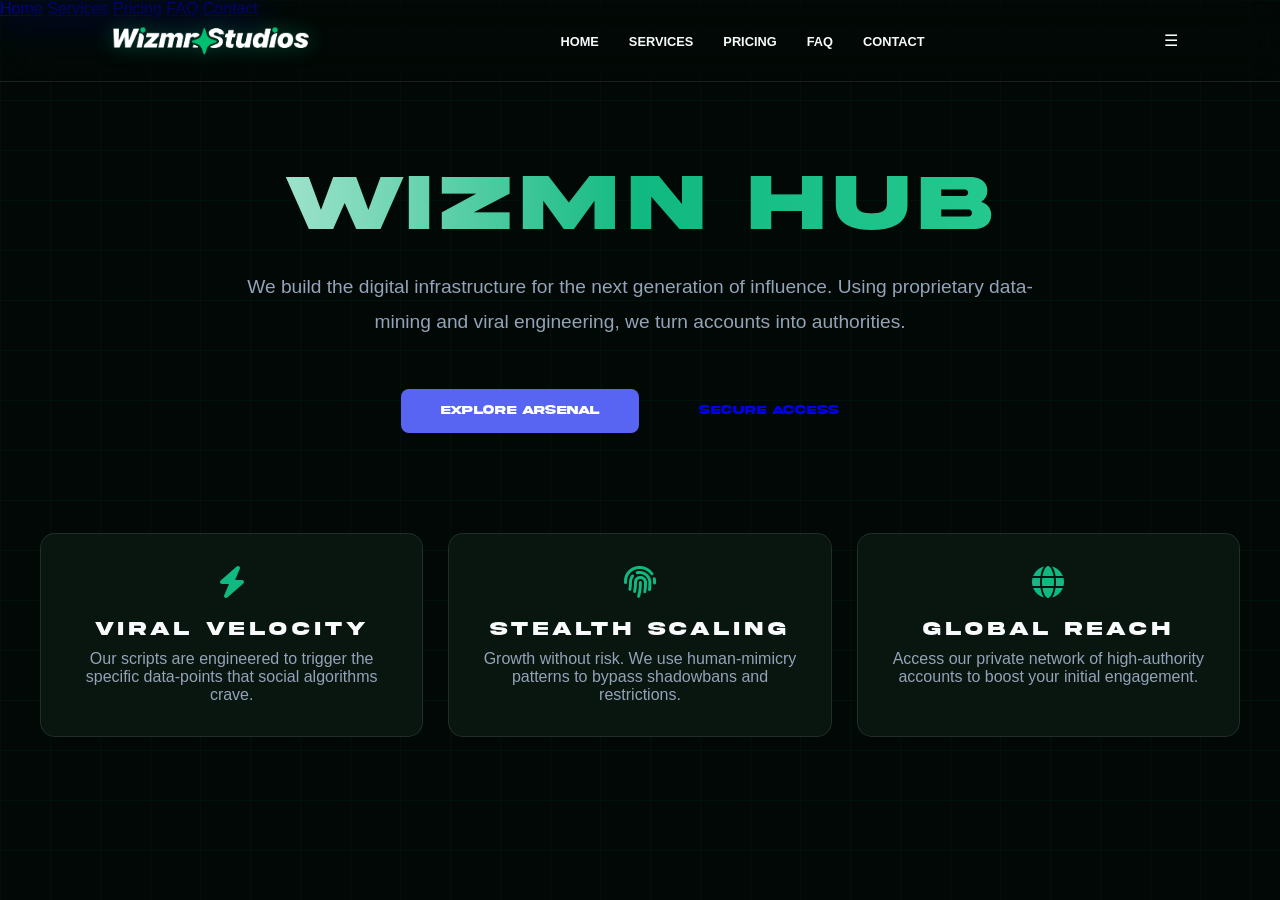
==== index.html @ 81fa3d29 "Update index.html" ====
<!DOCTYPE html>
<html lang="en">
<head>
    <meta charset="UTF-8">
    <meta name="viewport" content="width=device-width, initial-scale=1.0">
    <title>Wizmn Hub | Elite Algorithmic Dominance</title>
    <link rel="stylesheet" href="style.css">
    <link rel="stylesheet" href="https://cdnjs.cloudflare.com/ajax/libs/font-awesome/6.0.0/css/all.min.css">
</head>
<body>
    <div class="bg-overlay"></div>
    <div class="scanline"></div>

    <nav>
        <a href="index.html"><img src="logo.png" class="logo-img" alt="Logo"></a>
        <ul class="nav-links">
            <li><a href="index.html">Home</a></li>
            <li><a href="services.html">Services</a></li>
            <li><a href="pricing.html">Pricing</a></li>
            <li><a href="faq.html">FAQ</a></li>
            <li><a href="contact.html">Contact</a></li>
        </ul>
        <div class="menu-btn">☰</div>
    </nav>

    <div class="side-menu">
        <a href="index.html">Home</a>
        <a href="services.html">Services</a>
        <a href="pricing.html">Pricing</a>
        <a href="faq.html">FAQ</a>
        <a href="contact.html">Contact</a>
    </div>

    <header class="section container" style="text-align: center;">
        <div class="reveal">
            <h1 class="title-gradient">Wizmn Hub</h1>
            <p style="color: var(--text-dim); max-width: 800px; margin: 0 auto 50px; font-size: 1.2rem; line-height: 1.8;">
                We build the digital infrastructure for the next generation of influence. 
                Using proprietary data-mining and viral engineering, we turn accounts into authorities.
            </p>
            <div style="display: flex; gap: 20px; justify-content: center; flex-wrap: wrap;">
                <a href="pricing.html" class="btn btn-ds" style="width: auto; padding: 15px 40px;">Explore Arsenal</a>
                <a href="contact.html" class="btn" style="width: auto; padding: 15px 40px; border-color: var(--primary);">Secure Access</a>
            </div>
        </div>

        <div class="grid" style="margin-top: 100px;">
            <div class="glass-card">
                <i class="fas fa-bolt" style="font-size: 2rem; color: var(--primary); margin-bottom: 20px;"></i>
                <h2 class="akira-header" style="font-size: 1.2rem;">Viral Velocity</h2>
                <p style="color: var(--text-dim); margin-top: 10px;">Our scripts are engineered to trigger the specific data-points that social algorithms crave.</p>
            </div>
            <div class="glass-card">
                <i class="fas fa-fingerprint" style="font-size: 2rem; color: var(--primary); margin-bottom: 20px;"></i>
                <h2 class="akira-header" style="font-size: 1.2rem;">Stealth Scaling</h2>
                <p style="color: var(--text-dim); margin-top: 10px;">Growth without risk. We use human-mimicry patterns to bypass shadowbans and restrictions.</p>
            </div>
            <div class="glass-card">
                <i class="fas fa-globe" style="font-size: 2rem; color: var(--primary); margin-bottom: 20px;"></i>
                <h2 class="akira-header" style="font-size: 1.2rem;">Global Reach</h2>
                <p style="color: var(--text-dim); margin-top: 10px;">Access our private network of high-authority accounts to boost your initial engagement.</p>
            </div>
        </div>
    </header>

    <script src="main.js"></script>
</body>
</html>
---- style.css ----
@font-face {
    font-family: 'Akira';
    src: url('akira.otf') format('opentype'), url('akira.ttf') format('truetype');
    font-weight: bold;
}

:root {
    --bg: #010805;
    --primary: #10b981; 
    --primary-glow: rgba(16, 185, 129, 0.4);
    --glass: rgba(10, 25, 18, 0.85);
    --glass-border: rgba(255, 255, 255, 0.1);
    --text: #f8fafc;
    --text-dim: #94a3b8;
}

* { margin: 0; padding: 0; box-sizing: border-box; }

body { 
    background: var(--bg); 
    color: var(--text); 
    font-family: 'Inter', sans-serif;
    overflow-x: hidden; 
    min-height: 100vh;
}

/* Moving Matrix Background */
.bg-overlay {
    position: fixed; top: 0; left: 0; width: 100%; height: 100%;
    background-image: 
        linear-gradient(rgba(16, 185, 129, 0.05) 1px, transparent 1px),
        linear-gradient(90deg, rgba(16, 185, 129, 0.05) 1px, transparent 1px);
    background-size: 50px 50px;
    z-index: -2;
}

.scanline {
    position: fixed; top: -100%; left: 0; width: 100%; height: 100%;
    background: linear-gradient(to bottom, transparent, rgba(16, 185, 129, 0.08) 50%, transparent);
    z-index: -1;
    animation: scan 8s linear infinite;
}

@keyframes scan { 0% { top: -100%; } 100% { top: 100%; } }

/* Typography */
h1, .akira-header {
    font-family: 'Akira', sans-serif !important;
    text-transform: uppercase;
    letter-spacing: 4px;
}

.title-gradient {
    background: linear-gradient(to right, #fff, var(--primary), #34d399);
    -webkit-background-clip: text; -webkit-text-fill-color: transparent;
    font-size: clamp(2.5rem, 8vw, 5rem);
    margin-bottom: 20px;
}

/* Nav */
nav {
    position: fixed; top: 0; width: 100%; z-index: 1000;
    backdrop-filter: blur(20px); border-bottom: 1px solid var(--glass-border);
    padding: 1rem 8%; display: flex; justify-content: space-between; align-items: center;
}
.logo-img { height: 45px; filter: drop-shadow(0 0 10px var(--primary-glow)); }

.nav-links { display: flex; gap: 30px; list-style: none; }
.nav-links a { text-decoration: none; color: var(--text); font-size: 0.8rem; font-weight: 700; text-transform: uppercase; transition: 0.3s; }
.nav-links a:hover { color: var(--primary); text-shadow: 0 0 8px var(--primary); }

/* Pricing Cards */
.pricing-grid { display: grid; grid-template-columns: repeat(auto-fit, minmax(320px, 1fr)); gap: 30px; margin-top: 50px; }
.price-card {
    background: var(--glass); border: 1px solid var(--glass-border);
    padding: 3rem 2rem; border-radius: 20px; text-align: center; transition: 0.4s;
    position: relative; overflow: hidden;
}
.price-card.featured { border: 2px solid var(--primary); transform: scale(1.05); }
.price-card:hover { transform: translateY(-10px); border-color: var(--primary); box-shadow: 0 10px 40px rgba(16, 185, 129, 0.2); }

/* Buttons */
.btn-group { display: flex; flex-direction: column; gap: 10px; margin-top: 25px; }
.btn {
    padding: 14px; border-radius: 8px; font-weight: 800; cursor: pointer;
    text-decoration: none; text-transform: uppercase; font-size: 0.75rem; transition: 0.3s;
    font-family: 'Akira', sans-serif; display: flex; align-items: center; justify-content: center; gap: 8px;
}
.btn-wa { background: #25D366; color: #000; }
.btn-ds { background: #5865F2; color: #fff; }
.btn:hover { filter: brightness(1.2); transform: scale(1.02); }

/* Grid & Cards */
.container { max-width: 1200px; margin: 0 auto; padding: 0 5%; }
.section { padding: 140px 0 80px; }
.grid { display: grid; grid-template-columns: repeat(auto-fit, minmax(300px, 1fr)); gap: 25px; }
.glass-card { background: var(--glass); border: 1px solid var(--glass-border); padding: 2rem; border-radius: 15px; }

@media (max-width: 768px) { .nav-links { display: none; } }
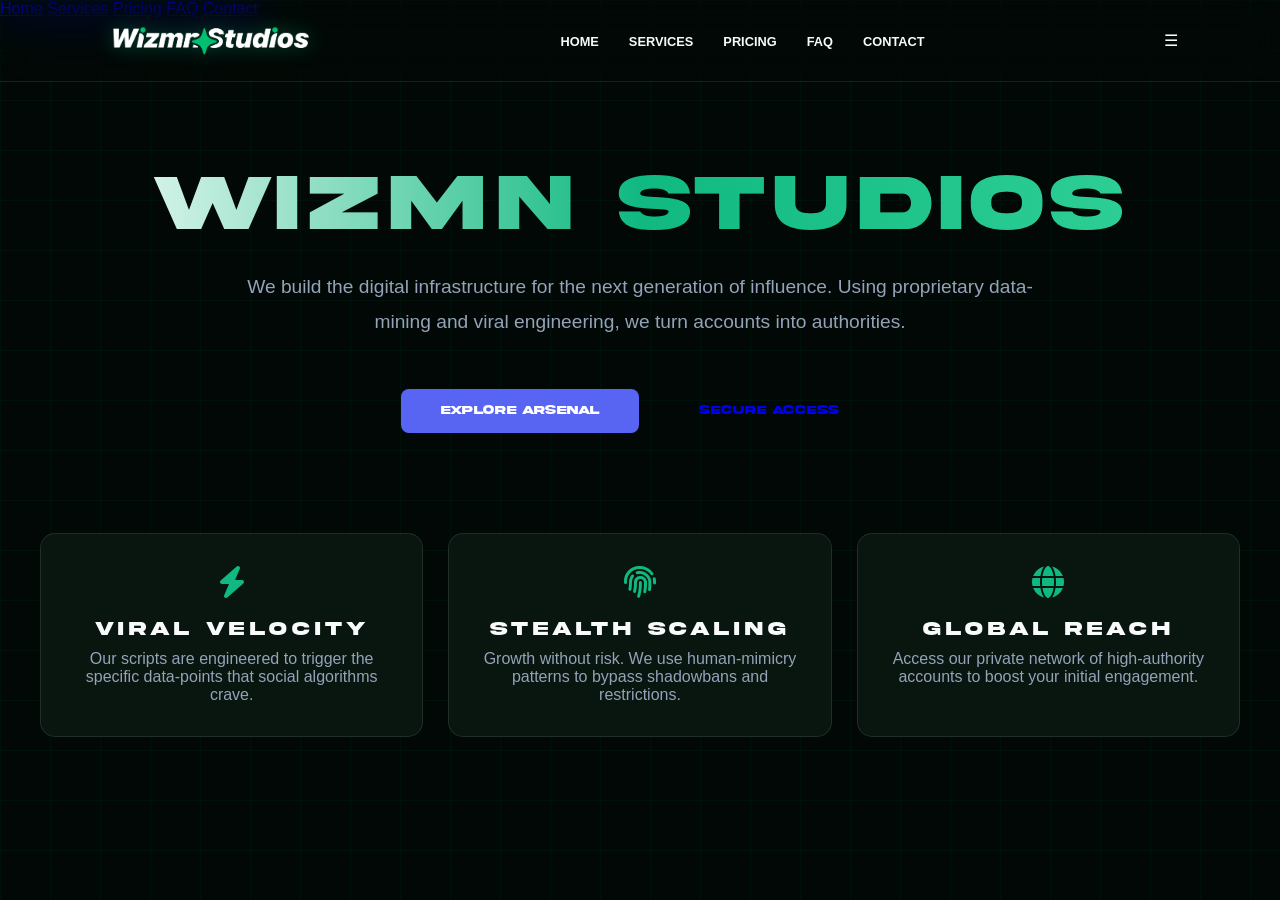
==== commit c484bf51: "Update index.html" ====
--- a/index.html
+++ b/index.html
@@ -3,7 +3,7 @@
 <head>
     <meta charset="UTF-8">
     <meta name="viewport" content="width=device-width, initial-scale=1.0">
-    <title>Wizmn Hub | Elite Algorithmic Dominance</title>
+    <title>Wizmn Studios | Elite Algorithmic Dominance</title>
     <link rel="stylesheet" href="style.css">
     <link rel="stylesheet" href="https://cdnjs.cloudflare.com/ajax/libs/font-awesome/6.0.0/css/all.min.css">
 </head>
@@ -33,7 +33,7 @@
 
     <header class="section container" style="text-align: center;">
         <div class="reveal">
-            <h1 class="title-gradient">Wizmn Hub</h1>
+            <h1 class="title-gradient">Wizmn Studios</h1>
             <p style="color: var(--text-dim); max-width: 800px; margin: 0 auto 50px; font-size: 1.2rem; line-height: 1.8;">
                 We build the digital infrastructure for the next generation of influence. 
                 Using proprietary data-mining and viral engineering, we turn accounts into authorities.
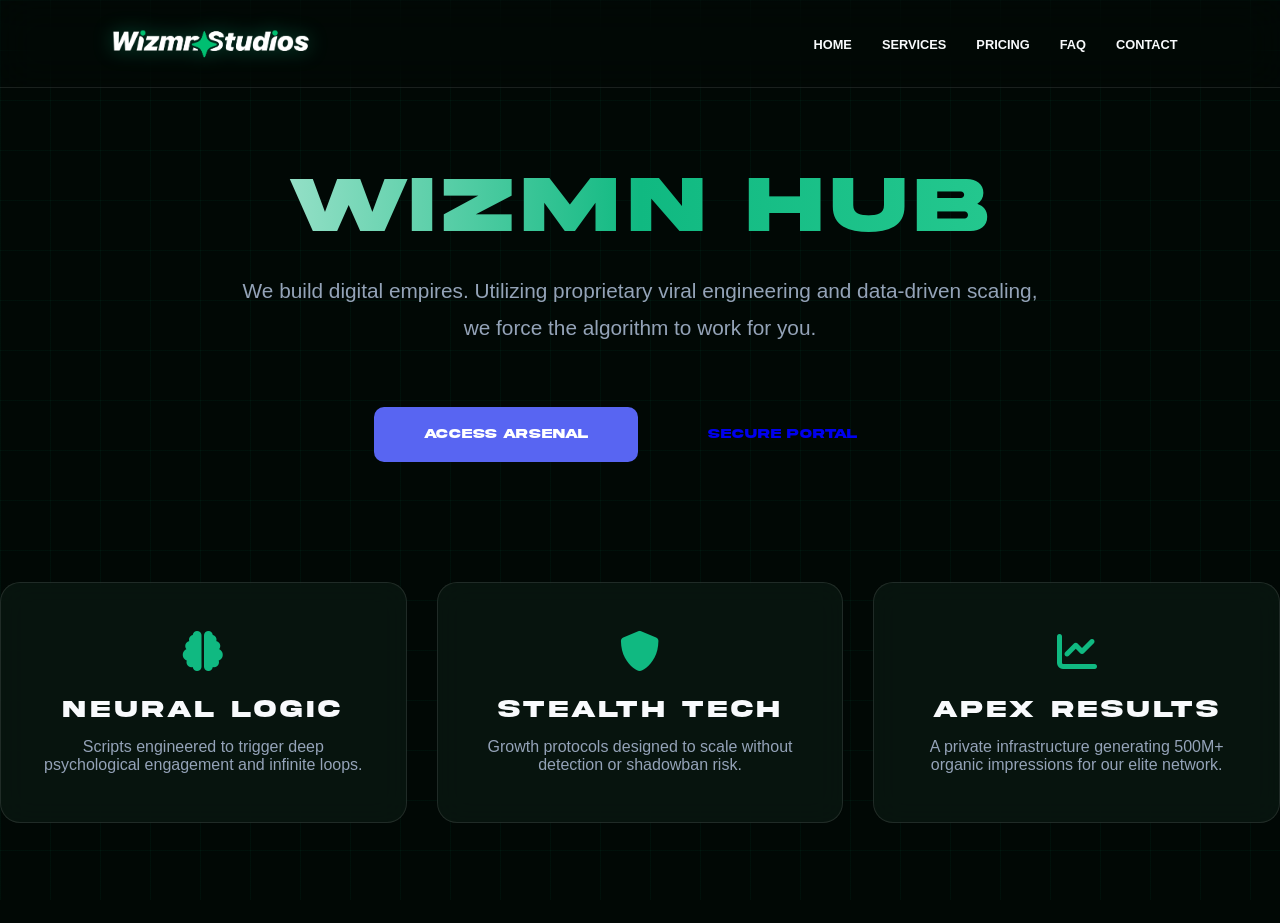
==== commit 3ec9f2b3: "Update index.html" ====
--- a/index.html
+++ b/index.html
@@ -3,14 +3,12 @@
 <head>
     <meta charset="UTF-8">
     <meta name="viewport" content="width=device-width, initial-scale=1.0">
-    <title>Wizmn Studios | Elite Algorithmic Dominance</title>
+    <title>Wizmn Hub | Elite Algorithmic Dominance</title>
     <link rel="stylesheet" href="style.css">
     <link rel="stylesheet" href="https://cdnjs.cloudflare.com/ajax/libs/font-awesome/6.0.0/css/all.min.css">
 </head>
 <body>
-    <div class="bg-overlay"></div>
-    <div class="scanline"></div>
-
+    <div class="bg-overlay"></div><div class="scanline"></div>
     <nav>
         <a href="index.html"><img src="logo.png" class="logo-img" alt="Logo"></a>
         <ul class="nav-links">
@@ -33,36 +31,34 @@
 
     <header class="section container" style="text-align: center;">
         <div class="reveal">
-            <h1 class="title-gradient">Wizmn Studios</h1>
-            <p style="color: var(--text-dim); max-width: 800px; margin: 0 auto 50px; font-size: 1.2rem; line-height: 1.8;">
-                We build the digital infrastructure for the next generation of influence. 
-                Using proprietary data-mining and viral engineering, we turn accounts into authorities.
+            <h1 class="title-gradient">Wizmn Hub</h1>
+            <p style="color: var(--text-dim); max-width: 800px; margin: 0 auto 60px; font-size: 1.3rem; line-height: 1.8;">
+                We build digital empires. Utilizing proprietary viral engineering and data-driven scaling, we force the algorithm to work for you.
             </p>
             <div style="display: flex; gap: 20px; justify-content: center; flex-wrap: wrap;">
-                <a href="pricing.html" class="btn btn-ds" style="width: auto; padding: 15px 40px;">Explore Arsenal</a>
-                <a href="contact.html" class="btn" style="width: auto; padding: 15px 40px; border-color: var(--primary);">Secure Access</a>
+                <a href="pricing.html" class="btn btn-ds" style="padding: 20px 50px;">Access Arsenal</a>
+                <a href="contact.html" class="btn" style="padding: 20px 50px; border-color: var(--primary);">Secure Portal</a>
             </div>
         </div>
 
-        <div class="grid" style="margin-top: 100px;">
+        <div class="grid" style="margin-top: 120px;">
             <div class="glass-card">
-                <i class="fas fa-bolt" style="font-size: 2rem; color: var(--primary); margin-bottom: 20px;"></i>
-                <h2 class="akira-header" style="font-size: 1.2rem;">Viral Velocity</h2>
-                <p style="color: var(--text-dim); margin-top: 10px;">Our scripts are engineered to trigger the specific data-points that social algorithms crave.</p>
+                <i class="fas fa-brain" style="font-size: 2.5rem; color: var(--primary); margin-bottom: 25px;"></i>
+                <h2>Neural Logic</h2>
+                <p style="color: var(--text-dim); margin-top: 15px;">Scripts engineered to trigger deep psychological engagement and infinite loops.</p>
             </div>
             <div class="glass-card">
-                <i class="fas fa-fingerprint" style="font-size: 2rem; color: var(--primary); margin-bottom: 20px;"></i>
-                <h2 class="akira-header" style="font-size: 1.2rem;">Stealth Scaling</h2>
-                <p style="color: var(--text-dim); margin-top: 10px;">Growth without risk. We use human-mimicry patterns to bypass shadowbans and restrictions.</p>
+                <i class="fas fa-shield-alt" style="font-size: 2.5rem; color: var(--primary); margin-bottom: 25px;"></i>
+                <h2>Stealth Tech</h2>
+                <p style="color: var(--text-dim); margin-top: 15px;">Growth protocols designed to scale without detection or shadowban risk.</p>
             </div>
             <div class="glass-card">
-                <i class="fas fa-globe" style="font-size: 2rem; color: var(--primary); margin-bottom: 20px;"></i>
-                <h2 class="akira-header" style="font-size: 1.2rem;">Global Reach</h2>
-                <p style="color: var(--text-dim); margin-top: 10px;">Access our private network of high-authority accounts to boost your initial engagement.</p>
+                <i class="fas fa-chart-line" style="font-size: 2.5rem; color: var(--primary); margin-bottom: 25px;"></i>
+                <h2>Apex Results</h2>
+                <p style="color: var(--text-dim); margin-top: 15px;">A private infrastructure generating 500M+ organic impressions for our elite network.</p>
             </div>
         </div>
     </header>
-
     <script src="main.js"></script>
 </body>
 </html>
--- a/style.css
+++ b/style.css
@@ -8,7 +8,7 @@
     --bg: #010805;
     --primary: #10b981; 
     --primary-glow: rgba(16, 185, 129, 0.4);
-    --glass: rgba(10, 25, 18, 0.85);
+    --glass: rgba(10, 25, 18, 0.75);
     --glass-border: rgba(255, 255, 255, 0.1);
     --text: #f8fafc;
     --text-dim: #94a3b8;
@@ -36,7 +36,7 @@
 
 .scanline {
     position: fixed; top: -100%; left: 0; width: 100%; height: 100%;
-    background: linear-gradient(to bottom, transparent, rgba(16, 185, 129, 0.08) 50%, transparent);
+    background: linear-gradient(to bottom, transparent, rgba(16, 185, 129, 0.1) 50%, transparent);
     z-index: -1;
     animation: scan 8s linear infinite;
 }
@@ -44,10 +44,10 @@
 @keyframes scan { 0% { top: -100%; } 100% { top: 100%; } }
 
 /* Typography */
-h1, .akira-header {
+h1, h2, h3, .akira-header {
     font-family: 'Akira', sans-serif !important;
     text-transform: uppercase;
-    letter-spacing: 4px;
+    letter-spacing: 3px;
 }
 
 .title-gradient {
@@ -57,43 +57,76 @@
     margin-bottom: 20px;
 }
 
-/* Nav */
+/* Nav & Mobile Menu Fix */
 nav {
     position: fixed; top: 0; width: 100%; z-index: 1000;
     backdrop-filter: blur(20px); border-bottom: 1px solid var(--glass-border);
-    padding: 1rem 8%; display: flex; justify-content: space-between; align-items: center;
+    padding: 1.2rem 8%; display: flex; justify-content: space-between; align-items: center;
 }
 .logo-img { height: 45px; filter: drop-shadow(0 0 10px var(--primary-glow)); }
-
 .nav-links { display: flex; gap: 30px; list-style: none; }
 .nav-links a { text-decoration: none; color: var(--text); font-size: 0.8rem; font-weight: 700; text-transform: uppercase; transition: 0.3s; }
 .nav-links a:hover { color: var(--primary); text-shadow: 0 0 8px var(--primary); }
 
-/* Pricing Cards */
-.pricing-grid { display: grid; grid-template-columns: repeat(auto-fit, minmax(320px, 1fr)); gap: 30px; margin-top: 50px; }
+.menu-btn { display: none; font-size: 1.8rem; color: var(--primary); cursor: pointer; z-index: 1200; }
+
+.side-menu {
+    position: fixed; top: 0; right: -100%; width: 100%; height: 100%;
+    background: rgba(1, 8, 5, 0.98); backdrop-filter: blur(30px);
+    z-index: 1100; transition: 0.5s cubic-bezier(0.77,0.2,0.05,1.0);
+    display: flex; flex-direction: column; align-items: center; justify-content: center; gap: 35px;
+}
+.side-menu.active { right: 0; }
+.side-menu a { text-decoration: none; color: white; font-family: 'Akira'; font-size: 1.5rem; transition: 0.3s; }
+.side-menu a:hover { color: var(--primary); }
+
+/* Card Animations & Matrix Blur */
+.glass-card {
+    background: var(--glass);
+    border: 1px solid var(--glass-border);
+    padding: 3rem 2rem;
+    border-radius: 20px;
+    backdrop-filter: blur(15px); /* The "Matrix Look" */
+    -webkit-backdrop-filter: blur(15px);
+    transition: all 0.5s cubic-bezier(0.175, 0.885, 0.32, 1.275);
+    position: relative; overflow: hidden;
+}
+
+.glass-card:hover {
+    transform: translateY(-15px) scale(1.03);
+    border-color: var(--primary);
+    box-shadow: 0 25px 50px rgba(16, 185, 129, 0.3);
+}
+
+/* Pricing Grid */
+.pricing-grid { display: grid; grid-template-columns: repeat(auto-fit, minmax(320px, 1fr)); gap: 40px; margin-top: 60px; }
 .price-card {
     background: var(--glass); border: 1px solid var(--glass-border);
-    padding: 3rem 2rem; border-radius: 20px; text-align: center; transition: 0.4s;
-    position: relative; overflow: hidden;
+    padding: 4rem 2rem; border-radius: 24px; text-align: center;
+    backdrop-filter: blur(15px); transition: all 0.5s ease;
 }
-.price-card.featured { border: 2px solid var(--primary); transform: scale(1.05); }
-.price-card:hover { transform: translateY(-10px); border-color: var(--primary); box-shadow: 0 10px 40px rgba(16, 185, 129, 0.2); }
+.price-card.featured {
+    border: 2px solid var(--primary); background: rgba(16, 185, 129, 0.08);
+    transform: scale(1.05);
+}
+.price-card:hover { transform: translateY(-20px) scale(1.08); border-color: var(--primary); box-shadow: 0 30px 60px rgba(16, 185, 129, 0.4); }
 
 /* Buttons */
-.btn-group { display: flex; flex-direction: column; gap: 10px; margin-top: 25px; }
+.btn-group { display: flex; flex-direction: column; gap: 15px; margin-top: 30px; }
 .btn {
-    padding: 14px; border-radius: 8px; font-weight: 800; cursor: pointer;
-    text-decoration: none; text-transform: uppercase; font-size: 0.75rem; transition: 0.3s;
-    font-family: 'Akira', sans-serif; display: flex; align-items: center; justify-content: center; gap: 8px;
+    padding: 18px; border-radius: 10px; font-weight: 800; cursor: pointer;
+    text-decoration: none; text-transform: uppercase; font-size: 0.8rem; transition: 0.3s;
+    font-family: 'Akira', sans-serif; display: flex; align-items: center; justify-content: center; gap: 10px;
 }
 .btn-wa { background: #25D366; color: #000; }
 .btn-ds { background: #5865F2; color: #fff; }
-.btn:hover { filter: brightness(1.2); transform: scale(1.02); }
+.btn:hover { filter: brightness(1.2); transform: translateY(-2px); }
 
-/* Grid & Cards */
-.container { max-width: 1200px; margin: 0 auto; padding: 0 5%; }
-.section { padding: 140px 0 80px; }
-.grid { display: grid; grid-template-columns: repeat(auto-fit, minmax(300px, 1fr)); gap: 25px; }
-.glass-card { background: var(--glass); border: 1px solid var(--glass-border); padding: 2rem; border-radius: 15px; }
+.container { max-width: 1300px; margin: 0 auto; padding: 0 5%; }
+.section { padding: 160px 0 100px; }
+.grid { display: grid; grid-template-columns: repeat(auto-fit, minmax(350px, 1fr)); gap: 30px; }
 
-@media (max-width: 768px) { .nav-links { display: none; } }
+@media (max-width: 768px) { 
+    .nav-links { display: none; } 
+    .menu-btn { display: block; } 
+}
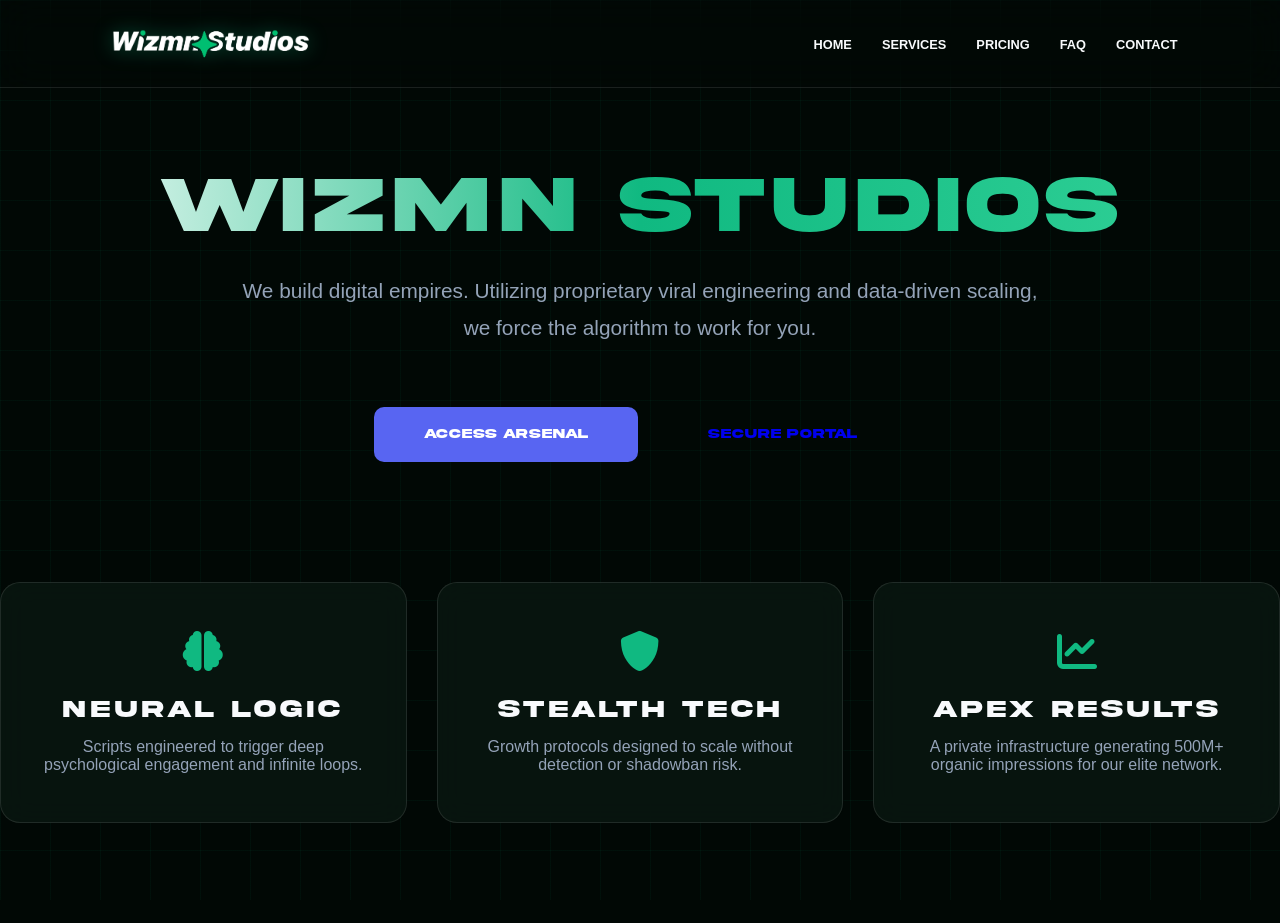
==== commit e7cb9e67: "Update index.html" ====
--- a/index.html
+++ b/index.html
@@ -3,7 +3,7 @@
 <head>
     <meta charset="UTF-8">
     <meta name="viewport" content="width=device-width, initial-scale=1.0">
-    <title>Wizmn Hub | Elite Algorithmic Dominance</title>
+    <title>Wizmn Studios | Elite Algorithmic Dominance</title>
     <link rel="stylesheet" href="style.css">
     <link rel="stylesheet" href="https://cdnjs.cloudflare.com/ajax/libs/font-awesome/6.0.0/css/all.min.css">
 </head>
@@ -31,7 +31,7 @@
 
     <header class="section container" style="text-align: center;">
         <div class="reveal">
-            <h1 class="title-gradient">Wizmn Hub</h1>
+            <h1 class="title-gradient">Wizmn Studios</h1>
             <p style="color: var(--text-dim); max-width: 800px; margin: 0 auto 60px; font-size: 1.3rem; line-height: 1.8;">
                 We build digital empires. Utilizing proprietary viral engineering and data-driven scaling, we force the algorithm to work for you.
             </p>
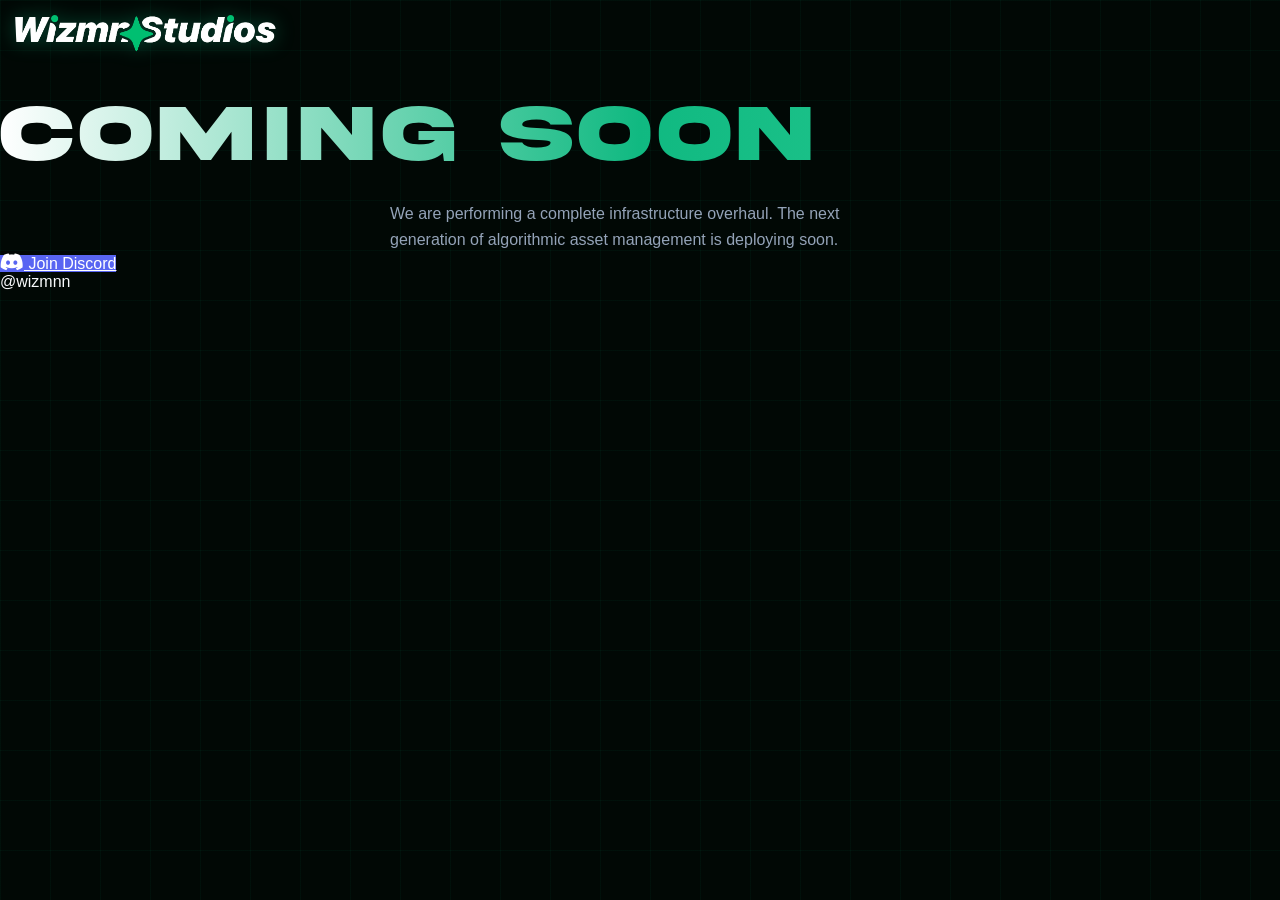
==== commit e2dc4072: "Update index.html" ====
--- a/index.html
+++ b/index.html
@@ -3,62 +3,34 @@
 <head>
     <meta charset="UTF-8">
     <meta name="viewport" content="width=device-width, initial-scale=1.0">
-    <title>Wizmn Studios | Elite Algorithmic Dominance</title>
+    <title>Wizmn Hub | Coming Soon</title>
     <link rel="stylesheet" href="style.css">
     <link rel="stylesheet" href="https://cdnjs.cloudflare.com/ajax/libs/font-awesome/6.0.0/css/all.min.css">
 </head>
 <body>
-    <div class="bg-overlay"></div><div class="scanline"></div>
-    <nav>
-        <a href="index.html"><img src="logo.png" class="logo-img" alt="Logo"></a>
-        <ul class="nav-links">
-            <li><a href="index.html">Home</a></li>
-            <li><a href="services.html">Services</a></li>
-            <li><a href="pricing.html">Pricing</a></li>
-            <li><a href="faq.html">FAQ</a></li>
-            <li><a href="contact.html">Contact</a></li>
-        </ul>
-        <div class="menu-btn">☰</div>
-    </nav>
+    <div class="bg-overlay"></div>
+    <div class="scanline"></div>
 
-    <div class="side-menu">
-        <a href="index.html">Home</a>
-        <a href="services.html">Services</a>
-        <a href="pricing.html">Pricing</a>
-        <a href="faq.html">FAQ</a>
-        <a href="contact.html">Contact</a>
-    </div>
+    <main class="coming-soon-panel">
+        <div style="margin-bottom: 25px;">
+            <img src="logo.png" style="height: 60px; filter: drop-shadow(0 0 10px var(--primary-glow));" alt="Logo">
+        </div>
+        
+        <h1 class="title-gradient">Coming Soon</h1>
+        
+        <p style="color: var(--text-dim); font-size: 1rem; line-height: 1.6; max-width: 500px; margin: 0 auto;">
+            We are performing a complete infrastructure overhaul. The next generation of algorithmic asset management is deploying soon.
+        </p>
 
-    <header class="section container" style="text-align: center;">
-        <div class="reveal">
-            <h1 class="title-gradient">Wizmn Studios</h1>
-            <p style="color: var(--text-dim); max-width: 800px; margin: 0 auto 60px; font-size: 1.3rem; line-height: 1.8;">
-                We build digital empires. Utilizing proprietary viral engineering and data-driven scaling, we force the algorithm to work for you.
-            </p>
-            <div style="display: flex; gap: 20px; justify-content: center; flex-wrap: wrap;">
-                <a href="pricing.html" class="btn btn-ds" style="padding: 20px 50px;">Access Arsenal</a>
-                <a href="contact.html" class="btn" style="padding: 20px 50px; border-color: var(--primary);">Secure Portal</a>
+        <div class="action-row">
+            <a href="https://discord.gg/YOUR_INVITE" target="_blank" class="btn-ds">
+                <i class="fab fa-discord" style="font-size: 1.2rem;"></i> Join Discord
+            </a>
+            
+            <div class="handle-tag">
+                @wizmnn
             </div>
         </div>
-
-        <div class="grid" style="margin-top: 120px;">
-            <div class="glass-card">
-                <i class="fas fa-brain" style="font-size: 2.5rem; color: var(--primary); margin-bottom: 25px;"></i>
-                <h2>Neural Logic</h2>
-                <p style="color: var(--text-dim); margin-top: 15px;">Scripts engineered to trigger deep psychological engagement and infinite loops.</p>
-            </div>
-            <div class="glass-card">
-                <i class="fas fa-shield-alt" style="font-size: 2.5rem; color: var(--primary); margin-bottom: 25px;"></i>
-                <h2>Stealth Tech</h2>
-                <p style="color: var(--text-dim); margin-top: 15px;">Growth protocols designed to scale without detection or shadowban risk.</p>
-            </div>
-            <div class="glass-card">
-                <i class="fas fa-chart-line" style="font-size: 2.5rem; color: var(--primary); margin-bottom: 25px;"></i>
-                <h2>Apex Results</h2>
-                <p style="color: var(--text-dim); margin-top: 15px;">A private infrastructure generating 500M+ organic impressions for our elite network.</p>
-            </div>
-        </div>
-    </header>
-    <script src="main.js"></script>
+    </main>
 </body>
 </html>
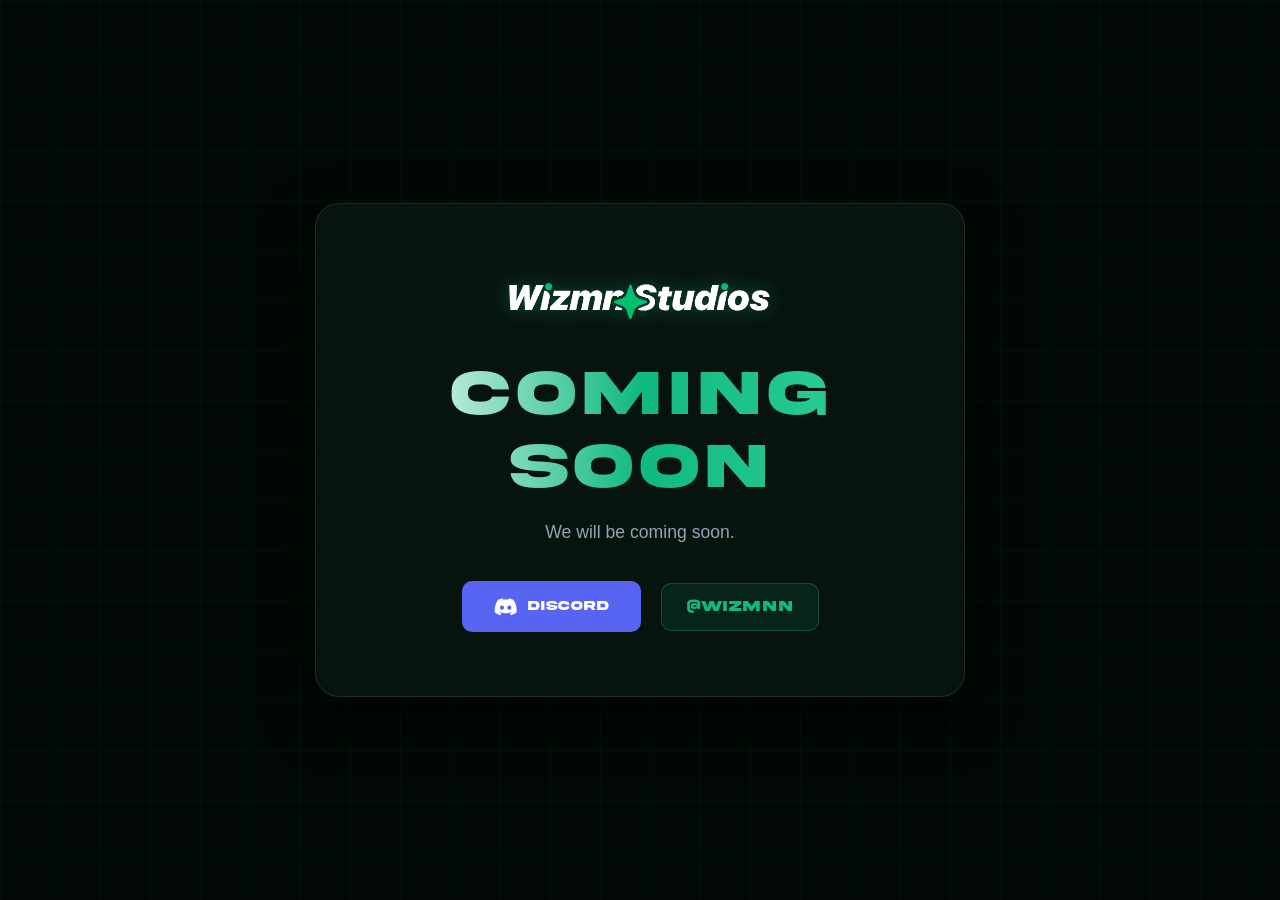
==== commit 3b1e3313: "Update index.html" ====
--- a/index.html
+++ b/index.html
@@ -18,13 +18,13 @@
         
         <h1 class="title-gradient">Coming Soon</h1>
         
-        <p style="color: var(--text-dim); font-size: 1rem; line-height: 1.6; max-width: 500px; margin: 0 auto;">
-            We are performing a complete infrastructure overhaul. The next generation of algorithmic asset management is deploying soon.
+        <p style="color: var(--text-dim); font-size: 1.1rem; line-height: 1.6; max-width: 500px; margin: 0 auto; font-weight: 500;">
+            We will be coming soon.
         </p>
 
         <div class="action-row">
             <a href="https://discord.gg/YOUR_INVITE" target="_blank" class="btn-ds">
-                <i class="fab fa-discord" style="font-size: 1.2rem;"></i> Join Discord
+                <i class="fab fa-discord" style="font-size: 1.2rem;"></i> Discord
             </a>
             
             <div class="handle-tag">
--- a/style.css
+++ b/style.css
@@ -20,8 +20,11 @@
     background: var(--bg); 
     color: var(--text); 
     font-family: 'Inter', sans-serif;
-    overflow-x: hidden; 
-    min-height: 100vh;
+    overflow: hidden; 
+    height: 100vh;
+    display: flex;
+    align-items: center;
+    justify-content: center;
 }
 
 /* Moving Matrix Background */
@@ -44,89 +47,79 @@
 @keyframes scan { 0% { top: -100%; } 100% { top: 100%; } }
 
 /* Typography */
-h1, h2, h3, .akira-header {
+h1, .akira-header {
     font-family: 'Akira', sans-serif !important;
     text-transform: uppercase;
-    letter-spacing: 3px;
+    letter-spacing: 4px;
 }
 
 .title-gradient {
     background: linear-gradient(to right, #fff, var(--primary), #34d399);
     -webkit-background-clip: text; -webkit-text-fill-color: transparent;
-    font-size: clamp(2.5rem, 8vw, 5rem);
-    margin-bottom: 20px;
+    font-size: clamp(2rem, 6vw, 4rem);
+    margin-bottom: 15px;
 }
 
-/* Nav & Mobile Menu Fix */
-nav {
-    position: fixed; top: 0; width: 100%; z-index: 1000;
-    backdrop-filter: blur(20px); border-bottom: 1px solid var(--glass-border);
-    padding: 1.2rem 8%; display: flex; justify-content: space-between; align-items: center;
-}
-.logo-img { height: 45px; filter: drop-shadow(0 0 10px var(--primary-glow)); }
-.nav-links { display: flex; gap: 30px; list-style: none; }
-.nav-links a { text-decoration: none; color: var(--text); font-size: 0.8rem; font-weight: 700; text-transform: uppercase; transition: 0.3s; }
-.nav-links a:hover { color: var(--primary); text-shadow: 0 0 8px var(--primary); }
-
-.menu-btn { display: none; font-size: 1.8rem; color: var(--primary); cursor: pointer; z-index: 1200; }
-
-.side-menu {
-    position: fixed; top: 0; right: -100%; width: 100%; height: 100%;
-    background: rgba(1, 8, 5, 0.98); backdrop-filter: blur(30px);
-    z-index: 1100; transition: 0.5s cubic-bezier(0.77,0.2,0.05,1.0);
-    display: flex; flex-direction: column; align-items: center; justify-content: center; gap: 35px;
-}
-.side-menu.active { right: 0; }
-.side-menu a { text-decoration: none; color: white; font-family: 'Akira'; font-size: 1.5rem; transition: 0.3s; }
-.side-menu a:hover { color: var(--primary); }
-
-/* Card Animations & Matrix Blur */
-.glass-card {
+/* Coming Soon Central Panel */
+.coming-soon-panel {
     background: var(--glass);
     border: 1px solid var(--glass-border);
-    padding: 3rem 2rem;
-    border-radius: 20px;
-    backdrop-filter: blur(15px); /* The "Matrix Look" */
+    padding: 4rem 3rem;
+    border-radius: 24px;
+    text-align: center;
+    max-width: 650px;
+    width: 90%;
+    backdrop-filter: blur(15px);
     -webkit-backdrop-filter: blur(15px);
-    transition: all 0.5s cubic-bezier(0.175, 0.885, 0.32, 1.275);
-    position: relative; overflow: hidden;
+    box-shadow: 0 20px 50px rgba(0, 0, 0, 0.5);
+    transition: all 0.5s ease;
 }
 
-.glass-card:hover {
-    transform: translateY(-15px) scale(1.03);
+.coming-soon-panel:hover {
     border-color: var(--primary);
-    box-shadow: 0 25px 50px rgba(16, 185, 129, 0.3);
+    box-shadow: 0 25px 50px rgba(16, 185, 129, 0.2);
 }
 
-/* Pricing Grid */
-.pricing-grid { display: grid; grid-template-columns: repeat(auto-fit, minmax(320px, 1fr)); gap: 40px; margin-top: 60px; }
-.price-card {
-    background: var(--glass); border: 1px solid var(--glass-border);
-    padding: 4rem 2rem; border-radius: 24px; text-align: center;
-    backdrop-filter: blur(15px); transition: all 0.5s ease;
+/* Inline Action Row */
+.action-row {
+    display: flex;
+    align-items: center;
+    justify-content: center;
+    gap: 20px;
+    margin-top: 35px;
+    flex-wrap: wrap;
 }
-.price-card.featured {
-    border: 2px solid var(--primary); background: rgba(16, 185, 129, 0.08);
-    transform: scale(1.05);
+
+.btn-ds {
+    background: #5865F2;
+    color: #fff;
+    padding: 16px 32px;
+    border-radius: 10px;
+    font-weight: 800;
+    cursor: pointer;
+    text-decoration: none;
+    text-transform: uppercase;
+    font-size: 0.8rem;
+    font-family: 'Akira', sans-serif;
+    display: inline-flex;
+    align-items: center;
+    gap: 10px;
+    transition: 0.3s ease;
 }
-.price-card:hover { transform: translateY(-20px) scale(1.08); border-color: var(--primary); box-shadow: 0 30px 60px rgba(16, 185, 129, 0.4); }
 
-/* Buttons */
-.btn-group { display: flex; flex-direction: column; gap: 15px; margin-top: 30px; }
-.btn {
-    padding: 18px; border-radius: 10px; font-weight: 800; cursor: pointer;
-    text-decoration: none; text-transform: uppercase; font-size: 0.8rem; transition: 0.3s;
-    font-family: 'Akira', sans-serif; display: flex; align-items: center; justify-content: center; gap: 10px;
+.btn-ds:hover {
+    filter: brightness(1.2);
+    transform: translateY(-2px);
+    box-shadow: 0 10px 20px rgba(88, 101, 242, 0.3);
 }
-.btn-wa { background: #25D366; color: #000; }
-.btn-ds { background: #5865F2; color: #fff; }
-.btn:hover { filter: brightness(1.2); transform: translateY(-2px); }
 
-.container { max-width: 1300px; margin: 0 auto; padding: 0 5%; }
-.section { padding: 160px 0 100px; }
-.grid { display: grid; grid-template-columns: repeat(auto-fit, minmax(350px, 1fr)); gap: 30px; }
-
-@media (max-width: 768px) { 
-    .nav-links { display: none; } 
-    .menu-btn { display: block; } 
+.handle-tag {
+    font-family: 'Akira', sans-serif;
+    font-size: 0.9rem;
+    color: var(--primary);
+    background: rgba(16, 185, 129, 0.1);
+    border: 1px solid rgba(16, 185, 129, 0.3);
+    padding: 15px 25px;
+    border-radius: 10px;
+    letter-spacing: 1px;
 }
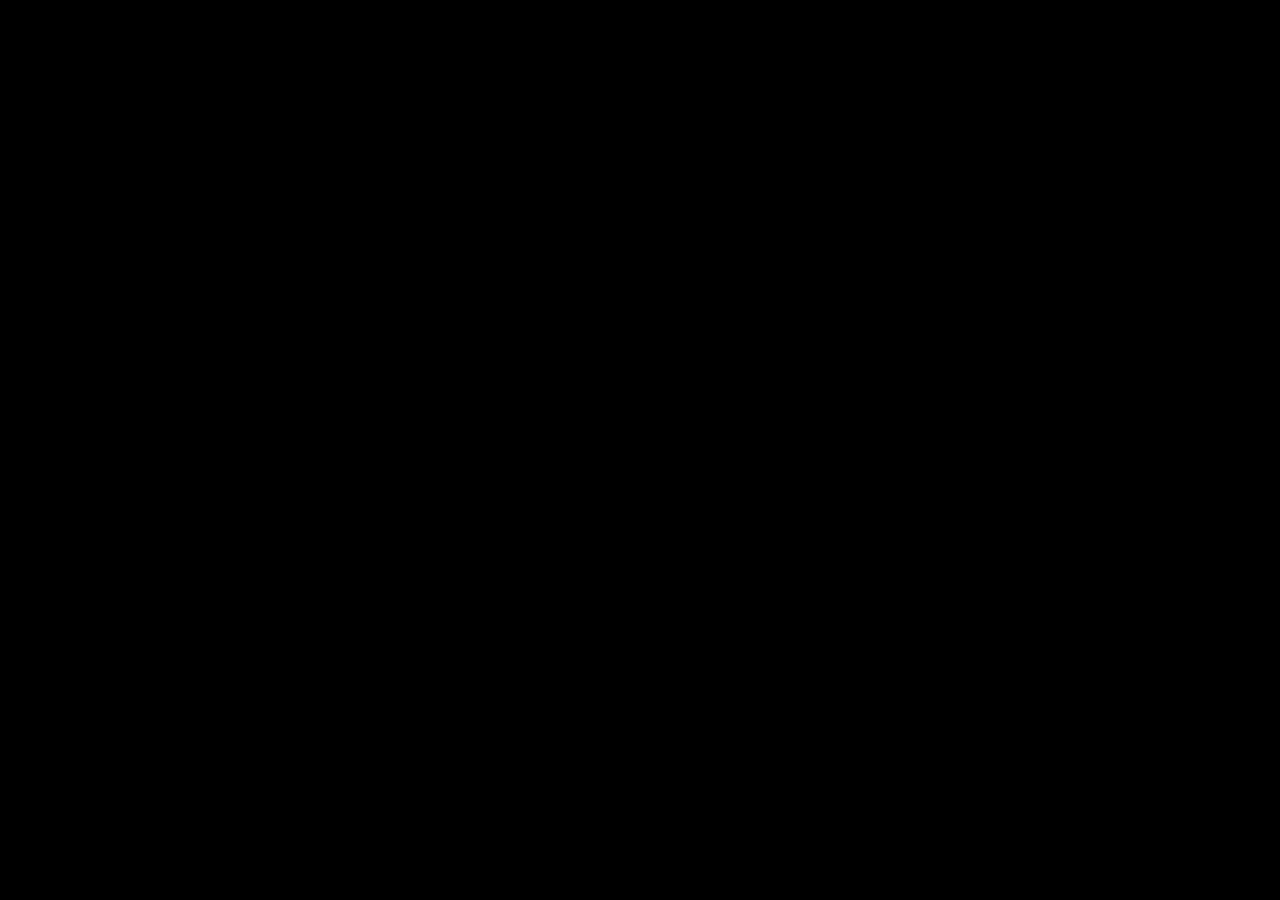
==== commit e18dcd41: "Update index.html" ====
--- a/index.html
+++ b/index.html
@@ -1,36 +1,956 @@
-<!DOCTYPE html>
+<!doctype html>
+<!-- wizmn. One file, no setup: upload it as index.html. The 3D scene loads three.js from a CDN. -->
 <html lang="en">
 <head>
-    <meta charset="UTF-8">
-    <meta name="viewport" content="width=device-width, initial-scale=1.0">
-    <title>Wizmn Hub | Coming Soon</title>
-    <link rel="stylesheet" href="style.css">
-    <link rel="stylesheet" href="https://cdnjs.cloudflare.com/ajax/libs/font-awesome/6.0.0/css/all.min.css">
+<meta charset="utf-8">
+<meta name="viewport" content="width=device-width,initial-scale=1,viewport-fit=cover">
+<title>wizmn</title>
+<meta name="description" content="wizmn">
+<meta name="theme-color" content="#05070a">
+<meta property="og:title" content="wizmn">
+<link rel="icon" href="data:image/svg+xml,%3Csvg xmlns='http://www.w3.org/2000/svg' viewBox='0 0 32 32'%3E%3Crect width='32' height='32' rx='7' fill='%2305070a'/%3E%3Ctext x='16' y='22' font-family='Arial' font-weight='700' font-size='17' fill='white' text-anchor='middle'%3Ew%3C/text%3E%3C/svg%3E">
+<style>
+  html, body { height: 100%; margin: 0; overflow: hidden; }
+  body { background: radial-gradient(ellipse 120% 80% at 50% 75%, #1c232b, #05070a 70%); color: #fff;
+    font-family: ui-sans-serif, system-ui, -apple-system, "Segoe UI", Roboto, sans-serif; -webkit-font-smoothing: antialiased; }
+  #gl { position: fixed; inset: 0; width: 100%; height: 100%; display: block; }
+  .vig { position: fixed; inset: 0; pointer-events: none;
+    background: radial-gradient(ellipse 110% 100% at 50% 50%, transparent 55%, rgba(0, 0, 0, 0.45)); }
+  #cut { position: fixed; inset: 0; background: #000; pointer-events: none; opacity: 1; }
+
+  /* Cinematic bars that slide open. Nothing animates until the 3D scene is ready ("ready" class),
+     so the intro never plays while the browser is still busy loading. */
+  .bar { position: fixed; left: 0; right: 0; height: 50.5vh; background: #000; z-index: 5; will-change: transform; }
+  .bar.top { top: 0; transform-origin: top; } .bar.bot { bottom: 0; transform-origin: bottom; }
+  .ready .bar { animation: bars 1.9s cubic-bezier(0.77, 0, 0.18, 1) 0.3s forwards; }
+  @keyframes bars { to { transform: scaleY(0); } }   /* opens all the way: full screen, no black edges */
+
+  main { position: fixed; inset: 0; z-index: 6; display: grid; place-items: center; padding: 16px; }
+  .dc { display: flex; flex-direction: column; align-items: center; gap: 14px; color: #fff; text-decoration: none; outline: none; }
+  .dc .logo { position: relative; display: grid; place-items: center; width: 92px; height: 92px; border-radius: 50%;
+    transition: transform 0.5s cubic-bezier(0.16, 1, 0.3, 1); }
+  /* frosted glass disc behind the logo; turns Discord blue on hover */
+  .dc .logo::before { content: ""; position: absolute; inset: 0; border-radius: 50%; opacity: 0;
+    background: rgba(255, 255, 255, 0.06); border: 1px solid rgba(255, 255, 255, 0.2);
+    -webkit-backdrop-filter: blur(12px); backdrop-filter: blur(12px);
+    box-shadow: 0 10px 40px -10px rgba(0, 0, 0, 0.7), inset 0 1px 0 rgba(255, 255, 255, 0.15);
+    transition: background 0.45s, border-color 0.45s, box-shadow 0.45s, transform 0.35s cubic-bezier(0.16, 1, 0.3, 1); }
+  .ready .dc .logo::before { animation: fade 1s ease 1.6s forwards; }
+  @keyframes fade { to { opacity: 1; } }
+  /* a soft ring that pulses out every few seconds, inviting a click */
+  .dc .logo::after { content: ""; position: absolute; inset: 0; border-radius: 50%; border: 1px solid rgba(255, 255, 255, 0.5); opacity: 0; pointer-events: none; }
+  .ready .dc .logo::after { animation: ping 3.2s cubic-bezier(0.16, 1, 0.3, 1) 3.4s infinite; }
+  @keyframes ping { 0% { transform: scale(1); opacity: 0.55; } 60%, 100% { transform: scale(1.75); opacity: 0; } }
+  .dc:hover .logo::before, .dc:focus-visible .logo::before {
+    background: linear-gradient(140deg, #6a76ff, #5865f2 55%, #4752c4); border-color: rgba(255, 255, 255, 0.45);
+    box-shadow: 0 0 0 6px rgba(88, 101, 242, 0.18), 0 0 48px rgba(88, 101, 242, 0.65), inset 0 1px 0 rgba(255, 255, 255, 0.35); }
+  .dc:hover .logo::after { animation-play-state: paused; opacity: 0; }
+  .dc:active .logo::before { transform: scale(0.9); }
+  .dc .logo svg { position: relative; z-index: 1; }
+  /* "open discord" hint that slides in under the name on hover */
+  .dc .hint { display: inline-flex; align-items: center; gap: 6px; margin-top: 4px; font-size: 10px; font-weight: 500;
+    letter-spacing: 0.32em; text-transform: uppercase; color: rgba(255, 255, 255, 0.75);
+    opacity: 0; transform: translateY(-6px); filter: blur(4px);
+    transition: opacity 0.4s, transform 0.5s cubic-bezier(0.16, 1, 0.3, 1), filter 0.4s; }
+  .dc .hint svg { width: 10px; height: 10px; stroke: currentColor; fill: none; stroke-width: 2.2; transition: transform 0.4s cubic-bezier(0.16, 1, 0.3, 1); }
+  .dc:hover .hint, .dc:focus-visible .hint { opacity: 1; transform: none; filter: none; }
+  .dc:hover .hint svg { transform: translate(2px, -2px); }
+  /* letters do a little wave on hover */
+  .dc:hover .name b { animation: wave 0.6s cubic-bezier(0.3, 0, 0.3, 1) calc(var(--i) * 0.05s); }
+  @keyframes wave { 40% { transform: translateY(-5px); } }
+  .dc .logo svg { width: 46px; height: 46px; fill: #fff; filter: drop-shadow(0 6px 28px rgba(0, 0, 0, 0.65));
+    opacity: 0; translate: 0 18px; scale: 0.85; filter: blur(10px);
+    transition: transform 0.45s cubic-bezier(0.16, 1, 0.3, 1); }
+  .ready .dc .logo svg { animation: logo 1.3s cubic-bezier(0.16, 1, 0.3, 1) 1.5s forwards; }
+  @keyframes logo { to { opacity: 1; translate: 0 0; scale: 1; filter: drop-shadow(0 6px 28px rgba(0, 0, 0, 0.65)); } }
+  .dc .name { position: relative; display: flex; margin-top: 2px; font-family: Unbounded, ui-sans-serif, system-ui, sans-serif;
+    font-size: 15px; font-weight: 600; letter-spacing: 0.42em; padding-left: 0.42em; color: #fff;
+    filter: drop-shadow(0 2px 12px rgba(0, 0, 0, 0.85)) drop-shadow(0 0 18px rgba(255, 255, 255, 0.18)); transition: filter 0.4s; }
+  .dc .name b { display: inline-block; overflow: hidden; font-weight: inherit; padding: 0.1em 0; }
+  /* a thin line that draws itself under the name */
+  .dc .name::after { content: ""; position: absolute; left: 50%; bottom: -9px; width: 0; height: 1px; translate: -50% 0;
+    background: linear-gradient(90deg, transparent, rgba(255, 255, 255, 0.85), transparent); }
+  .ready .dc .name::after { animation: underline 1.2s cubic-bezier(0.16, 1, 0.3, 1) 2.45s forwards; }
+  @keyframes underline { to { width: 120%; } }
+  .dc:hover .name, .dc:focus-visible .name { filter: drop-shadow(0 2px 12px rgba(0, 0, 0, 0.85)) drop-shadow(0 0 22px rgba(255, 255, 255, 0.45)); }
+  .dc .name i { display: inline-block; font-style: normal; opacity: 0; transform: translateY(105%); filter: blur(6px); }
+  .ready .dc .name i { animation: rise 1s cubic-bezier(0.16, 1, 0.3, 1) forwards; animation-delay: calc(1.95s + var(--i) * 0.07s); }
+  @keyframes rise { to { opacity: 1; transform: none; filter: none; } }
+  .dc:hover .logo svg, .dc:focus-visible .logo svg { transform: scale(1.1) rotate(-6deg); }
+  .dc:focus-visible .logo { outline: 1px solid rgba(255, 255, 255, 0.6); outline-offset: 4px; }
+
+  /* music: a small glass pill bottom-right; the slider slides open on hover */
+  #vol { position: fixed; right: 18px; bottom: 16px; z-index: 8; display: flex; align-items: center; gap: 0;
+    height: 40px; padding: 0 6px; border-radius: 999px; background: rgba(255, 255, 255, 0.06);
+    border: 1px solid rgba(255, 255, 255, 0.16); -webkit-backdrop-filter: blur(12px); backdrop-filter: blur(12px);
+    box-shadow: 0 10px 30px -12px rgba(0, 0, 0, 0.7); opacity: 0; transition: gap 0.4s cubic-bezier(0.16, 1, 0.3, 1), background 0.3s; }
+  .ready #vol { animation: fade 1s ease 2.6s forwards; }
+  #vol[hidden] { display: none; }
+  #vol:hover, #vol:focus-within { gap: 10px; background: rgba(255, 255, 255, 0.1); }
+  #mute { display: grid; place-items: center; width: 28px; height: 28px; border: 0; border-radius: 50%; background: none; cursor: pointer; padding: 0; }
+  #mute:focus-visible, #volume:focus-visible { outline: 1px solid rgba(255, 255, 255, 0.7); outline-offset: 3px; }
+  .eq { display: flex; align-items: flex-end; gap: 2.5px; height: 14px; }
+  .eq i { width: 3px; height: 3px; border-radius: 2px; background: #fff; transition: height 0.3s; }
+  .playing:not(.muted) .eq i { animation: eq 0.9s ease-in-out infinite; }
+  .playing:not(.muted) .eq i:nth-child(2) { animation-delay: -0.3s; animation-duration: 0.7s; }
+  .playing:not(.muted) .eq i:nth-child(3) { animation-delay: -0.6s; animation-duration: 1.1s; }
+  .playing:not(.muted) .eq i:nth-child(4) { animation-delay: -0.15s; animation-duration: 0.8s; }
+  @keyframes eq { 0%, 100% { height: 3px; } 50% { height: 14px; } }
+  .muted .eq i { opacity: 0.45; }
+  #volume { -webkit-appearance: none; appearance: none; width: 0; height: 3px; margin: 0; border-radius: 3px; cursor: pointer; outline: none;
+    background: linear-gradient(90deg, #fff var(--v, 50%), rgba(255, 255, 255, 0.22) var(--v, 50%)); opacity: 0;
+    transition: width 0.4s cubic-bezier(0.16, 1, 0.3, 1), opacity 0.3s; }
+  #vol:hover #volume, #vol:focus-within #volume { width: 92px; opacity: 1; }
+  #volume::-webkit-slider-thumb { -webkit-appearance: none; width: 12px; height: 12px; border-radius: 50%; background: #fff; box-shadow: 0 0 10px rgba(255, 255, 255, 0.6); }
+  #volume::-moz-range-thumb { width: 12px; height: 12px; border: 0; border-radius: 50%; background: #fff; }
+  #vol .tip { position: absolute; right: 0; bottom: calc(100% + 8px); font-size: 10px; letter-spacing: 0.25em; text-transform: uppercase;
+    color: rgba(255, 255, 255, 0.7); white-space: nowrap; opacity: 0; transform: translateY(4px); transition: opacity 0.3s, transform 0.4s; pointer-events: none; }
+  #vol.waiting .tip { opacity: 1; transform: none; }
+
+
+  @media (prefers-reduced-motion: reduce) {
+    .bar, .ready .bar { animation: none; transform: scaleY(0); }
+    .dc .logo::before { opacity: 1; animation: none; }
+    .dc .logo svg, .dc .name i, .ready .dc .logo svg, .ready .dc .name i { animation: none; opacity: 1; transform: none; translate: none; scale: none; filter: none; }
+  }
+</style>
+<link rel="preconnect" href="https://fonts.googleapis.com">
+<link rel="preconnect" href="https://fonts.gstatic.com" crossorigin>
+<link href="https://fonts.googleapis.com/css2?family=Unbounded:wght@600&display=swap" rel="stylesheet">
+<script type="importmap">
+  {
+    "imports": {
+      "three": "https://cdn.jsdelivr.net/npm/three@0.170.0/build/three.module.js",
+      "three/addons/": "https://cdn.jsdelivr.net/npm/three@0.170.0/examples/jsm/"
+    }
+  }
+</script>
 </head>
 <body>
-    <div class="bg-overlay"></div>
-    <div class="scanline"></div>
-
-    <main class="coming-soon-panel">
-        <div style="margin-bottom: 25px;">
-            <img src="logo.png" style="height: 60px; filter: drop-shadow(0 0 10px var(--primary-glow));" alt="Logo">
-        </div>
-        
-        <h1 class="title-gradient">Coming Soon</h1>
-        
-        <p style="color: var(--text-dim); font-size: 1.1rem; line-height: 1.6; max-width: 500px; margin: 0 auto; font-weight: 500;">
-            We will be coming soon.
-        </p>
-
-        <div class="action-row">
-            <a href="https://discord.gg/YOUR_INVITE" target="_blank" class="btn-ds">
-                <i class="fab fa-discord" style="font-size: 1.2rem;"></i> Discord
-            </a>
-            
-            <div class="handle-tag">
-                @wizmnn
-            </div>
-        </div>
-    </main>
+  <canvas id="gl" aria-hidden="true"></canvas>
+  <div class="vig" aria-hidden="true"></div>
+  <div id="cut" aria-hidden="true"></div>
+
+  <div class="bar top" aria-hidden="true"></div>
+  <div class="bar bot" aria-hidden="true"></div>
+
+  <main>
+    <a class="dc" href="https://discord.com/users/1217982643535089754" target="_blank" rel="noopener noreferrer" aria-label="wizmn on Discord">
+      <span class="logo"><svg viewBox="0 0 24 24" aria-hidden="true"><path d="M20.317 4.3698a19.7913 19.7913 0 00-4.8851-1.5152.0741.0741 0 00-.0785.0371c-.211.3753-.4447.8648-.6083 1.2495-1.8447-.2762-3.68-.2762-5.4868 0-.1636-.3933-.4058-.8742-.6177-1.2495a.077.077 0 00-.0785-.037 19.7363 19.7363 0 00-4.8852 1.515.0699.0699 0 00-.0321.0277C.5334 9.0458-.319 13.5799.0992 18.0578a.0824.0824 0 00.0312.0561c2.0528 1.5076 4.0413 2.4228 5.9929 3.0294a.0777.0777 0 00.0842-.0276c.4616-.6304.8731-1.2952 1.226-1.9942a.076.076 0 00-.0416-.1057c-.6528-.2476-1.2743-.5495-1.8722-.8923a.077.077 0 01-.0076-.1277c.1258-.0943.2517-.1923.3718-.2914a.0743.0743 0 01.0776-.0105c3.9278 1.7933 8.18 1.7933 12.0614 0a.0739.0739 0 01.0785.0095c.1202.099.246.1981.3728.2924a.077.077 0 01-.0066.1276 12.2986 12.2986 0 01-1.873.8914.0766.0766 0 00-.0407.1067c.3604.698.7719 1.3628 1.225 1.9932a.076.076 0 00.0842.0286c1.961-.6067 3.9495-1.5219 6.0023-3.0294a.077.077 0 00.0313-.0552c.5004-5.177-.8382-9.6739-3.5485-13.6604a.061.061 0 00-.0312-.0286zM8.02 15.3312c-1.1825 0-2.1569-1.0857-2.1569-2.419 0-1.3332.9555-2.4189 2.157-2.4189 1.2108 0 2.1757 1.0952 2.1568 2.419 0 1.3332-.9555 2.4189-2.1569 2.4189zm7.9748 0c-1.1825 0-2.1569-1.0857-2.1569-2.419 0-1.3332.9554-2.4189 2.1569-2.4189 1.2108 0 2.1757 1.0952 2.1568 2.419 0 1.3332-.946 2.4189-2.1568 2.4189z"/></svg></span>
+      <span class="name" aria-hidden="true"><b style="--i:0"><i style="--i:0">w</i></b><b style="--i:1"><i style="--i:1">i</i></b><b style="--i:2"><i style="--i:2">z</i></b><b style="--i:3"><i style="--i:3">m</i></b><b style="--i:4"><i style="--i:4">n</i></b></span>
+      <span class="hint" aria-hidden="true">open discord <svg viewBox="0 0 12 12"><path d="M3 9 9 3M4 3h5v5"/></svg></span>
+    </a>
+  </main>
+
+  <!-- Background music: put your track next to this file as music.mp3. No file = no player. -->
+  <audio id="music" src="music.mp3" loop preload="auto"></audio>
+  <div id="vol">
+    <span class="tip">click anywhere for sound</span>
+    <button id="mute" type="button" aria-label="Mute music"><span class="eq" aria-hidden="true"><i></i><i></i><i></i><i></i></span></button>
+    <input id="volume" type="range" min="0" max="1" step="0.01" value="0.25" aria-label="Music volume">
+  </div>
+
+  <!-- Credits:
+       Helicopter: "US Army UH-60M Black Hawk low poly model" by Yi Tsung Lee
+       (https://sketchfab.com/3d-models/us-army-uh-60m-black-hawk-low-poly-model-854bf0feee5b42dc92ac5329976f7942),
+       licensed under CC BY 4.0 (http://creativecommons.org/licenses/by/4.0/). Material converted for three.js.
+       Sky "Kloppenheim 06", textures "Aerial Grass Rock" and "Green Metal Rust": Poly Haven, CC0. -->
+  <meta name="credits" content="UH-60M model by Yi Tsung Lee (CC BY 4.0)">
+
+  <script>
+    (() => {
+      // If the 3D scene can't load (old device, blocked CDN), start the intro over the plain background anyway.
+      setTimeout(() => {
+        if (window.__sceneOk) return;
+        document.body.classList.add("ready");
+        document.getElementById("cut").style.cssText = "opacity:0;transition:opacity 1.2s";
+      }, 5000);
+
+      // Music. Browsers only allow sound after the visitor clicks or presses a key, so it
+      // starts on the first interaction and fades in. Volume and mute are remembered.
+      const music = document.getElementById("music"), vol = document.getElementById("vol");
+      const btn = document.getElementById("mute"), range = document.getElementById("volume");
+      const store = (k, v) => { try { localStorage.setItem(k, v); } catch {} };
+      const read = (k) => { try { return localStorage.getItem(k); } catch { return null; } };
+      let level = Number(read("wizmn-volume") ?? 0.25), muted = read("wizmn-muted") === "1", fadeRaf = 0;   // default 25%
+      const paint = () => {
+        range.value = level;
+        range.style.setProperty("--v", `${level * 100}%`);
+        vol.classList.toggle("muted", muted);
+        btn.setAttribute("aria-label", muted ? "Unmute music" : "Mute music");
+      };
+      // Fade with a plain timer (not animation frames), so it still finishes if the tab is in the background.
+      const fadeTo = (target, ms = 1200) => {
+        clearInterval(fadeRaf);
+        const from = music.volume, t0 = performance.now();
+        fadeRaf = setInterval(() => {
+          const k = Math.min(1, (performance.now() - t0) / ms);
+          music.volume = from + (target - from) * k * k * (3 - 2 * k);
+          if (k >= 1) clearInterval(fadeRaf);
+        }, 30);
+      };
+      const start = () => music.error ? Promise.resolve() : music.play().then(() => {
+        vol.classList.add("playing");
+        vol.classList.remove("waiting");
+        fadeTo(muted ? 0 : level);
+      }).catch(() => {});
+      paint();
+      music.volume = 0;
+      music.addEventListener("canplay", () => {
+        start().then(() => { if (music.paused) vol.classList.add("waiting"); });
+      }, { once: true });
+      // No music.mp3 yet: the control stays visible (it just has nothing to play).
+      const firstTouch = (e) => {
+        if (vol.contains(e.target)) return;               // the player's own buttons handle themselves
+        ["pointerdown", "keydown"].forEach((ev) => removeEventListener(ev, firstTouch, true));
+        if (music.paused && !muted) start();
+      };
+      ["pointerdown", "keydown"].forEach((ev) => addEventListener(ev, firstTouch, true));
+      btn.addEventListener("click", () => {
+        if (music.error) { muted = !muted; paint(); }
+        else if (music.paused) { muted = false; paint(); start(); }
+        else { muted = !muted; paint(); fadeTo(muted ? 0 : level, 500); }
+        store("wizmn-muted", muted ? "1" : "0");
+      });
+      range.addEventListener("input", () => {
+        level = Number(range.value);
+        muted = level === 0;
+        paint();
+        clearInterval(fadeRaf);
+        if (music.error) {} else if (music.paused) start(); else music.volume = level;
+        store("wizmn-volume", String(level));
+        store("wizmn-muted", muted ? "1" : "0");
+      });
+
+      // Magnetic logo: it drifts toward the mouse a little, then springs back.
+      if (!matchMedia("(prefers-reduced-motion: reduce)").matches) {
+        const a = document.querySelector(".dc"), logo = a.querySelector(".logo");
+        a.addEventListener("pointermove", (e) => {
+          const r = logo.getBoundingClientRect();
+          logo.style.transform = `translate(${(e.clientX - r.left - r.width / 2) * 0.3}px, ${(e.clientY - r.top - r.height / 2) * 0.3}px)`;
+        });
+        a.addEventListener("pointerleave", () => { logo.style.transform = ""; });
+      }
+    })();
+  </script>
+
+  <script type="module">
+    import * as THREE from "three";
+    import { EffectComposer } from "three/addons/postprocessing/EffectComposer.js";
+    import { RenderPass } from "three/addons/postprocessing/RenderPass.js";
+    import { UnrealBloomPass } from "three/addons/postprocessing/UnrealBloomPass.js";
+    import { OutputPass } from "three/addons/postprocessing/OutputPass.js";
+    import { ShaderPass } from "three/addons/postprocessing/ShaderPass.js";
+    import { RGBELoader } from "three/addons/loaders/RGBELoader.js";
+    import { GLTFLoader } from "three/addons/loaders/GLTFLoader.js";
+    import { mergeGeometries } from "three/addons/utils/BufferGeometryUtils.js";
+
+    // Real helicopter model: "US Army UH-60M Black Hawk low poly model" by Yi Tsung Lee (CC BY 4.0),
+    // in the heli folder. If it's missing, the built-in helicopter is used instead.
+    // If it shows up facing backwards or sideways, change HELI_TURN to Math.PI or Math.PI / 2.
+    const HELI_URL = "heli/scene.gltf";
+    const HELI_TURN = 0;
+
+    // Count the files we wait for before the intro starts (sky, ground, helicopter).
+    let pending = 3;
+    const bootAt = performance.now();
+    let onAllLoaded = () => {};
+    const loaded = () => { if (--pending === 0) onAllLoaded(); };
+
+    const reduce = matchMedia("(prefers-reduced-motion: reduce)").matches;
+    const canvas = document.getElementById("gl");
+    const cut = document.getElementById("cut");
+
+    let renderer;
+    try {
+      renderer = new THREE.WebGLRenderer({ canvas, antialias: true, powerPreference: "high-performance" });
+    } catch {
+      throw new Error("WebGL unavailable");
+    }
+    window.__sceneOk = true;
+    renderer.setPixelRatio(Math.min(devicePixelRatio || 1, innerWidth < 700 ? 1.25 : 1.5));
+    renderer.toneMapping = THREE.ACESFilmicToneMapping;
+    renderer.toneMappingExposure = 1.25;
+    renderer.shadowMap.enabled = true;
+    renderer.shadowMap.type = THREE.PCFSoftShadowMap;
+
+    /* ---------------- world ---------------- */
+    const scene = new THREE.Scene();
+    const FOG = new THREE.Color("#4a545e");
+    scene.fog = new THREE.Fog(FOG, 35, 185);
+    const camera = new THREE.PerspectiveCamera(42, 1, 0.1, 600);
+
+    const sunDir = new THREE.Vector3(-0.8, 0.22, -0.45).normalize();
+
+    // Dusk sky: dark above, grey haze at the horizon, warm glow where the sun went down.
+    const sky = new THREE.Mesh(
+      new THREE.SphereGeometry(400, 32, 16),
+      new THREE.ShaderMaterial({
+        side: THREE.BackSide, depthWrite: false, fog: false,
+        uniforms: {
+          top: { value: new THREE.Color("#04070b") }, mid: { value: new THREE.Color("#161d25") },
+          hor: { value: FOG }, sun: { value: new THREE.Color("#d07a3e") }, sunDir: { value: sunDir },
+        },
+        vertexShader: `varying vec3 vDir; void main(){ vec4 w = modelMatrix * vec4(position,1.); vDir = w.xyz - cameraPosition; gl_Position = projectionMatrix * viewMatrix * w; }`,
+        fragmentShader: `uniform vec3 top, mid, hor, sun, sunDir; varying vec3 vDir;
+          void main(){ vec3 d = normalize(vDir); float y = d.y;
+            vec3 c = mix(hor, mid, smoothstep(-0.02, 0.14, y)); c = mix(c, top, smoothstep(0.14, 0.65, y));
+            float s = max(dot(d, sunDir), 0.); c += sun * (pow(s, 6.) * 0.55 + pow(s, 60.) * 0.6) * smoothstep(0.45, -0.05, y);
+            gl_FragColor = vec4(c, 1.); }`,
+      })
+    );
+    scene.add(sky);
+
+    const hemi = new THREE.HemisphereLight("#8da0b4", "#1a2118", 2.4);
+    scene.add(hemi);
+    const sunLight = new THREE.DirectionalLight("#ffb07a", 3.4);
+    sunLight.castShadow = true;
+    sunLight.shadow.mapSize.set(1024, 1024);
+    Object.assign(sunLight.shadow.camera, { left: -22, right: 22, top: 22, bottom: -22, near: 1, far: 140 });
+    sunLight.shadow.bias = -0.0008;
+    scene.add(sunLight, sunLight.target);
+
+    // Real sunset sky photo (Poly Haven, CC0). It also lights the scene, and we point the
+    // sun light at the brightest spot in the photo so shadows match the sky.
+    new RGBELoader().setDataType(THREE.FloatType).load("assets/kloppenheim_06_1k.hdr", (hdr) => {
+      hdr.mapping = THREE.EquirectangularReflectionMapping;
+      const { data, width, height } = hdr.image;
+      let best = -1, bi = 0;
+      const fog = [0, 0, 0];
+      let fogN = 0;
+      for (let y = 0; y < height; y++) {
+        const v = 1 - (y + 0.5) / height;
+        for (let x = 0; x < width; x++) {
+          const i = (y * width + x) * 4;
+          const lum = data[i] * 0.2126 + data[i + 1] * 0.7152 + data[i + 2] * 0.0722;
+          if (lum > best) { best = lum; bi = y * width + x; }
+          if (v > 0.49 && v < 0.535) { fog[0] += data[i]; fog[1] += data[i + 1]; fog[2] += data[i + 2]; fogN++; }
+        }
+      }
+      const u = ((bi % width) + 0.5) / width, v = 1 - (Math.floor(bi / width) + 0.5) / height;
+      const lat = Math.max((v - 0.5) * Math.PI, 0.16), a = (u - 0.5) * Math.PI * 2;
+      sunDir.set(Math.cos(a) * Math.cos(lat), Math.sin(lat), Math.sin(a) * Math.cos(lat)).normalize();
+
+      const BG = 0.32;   // dim the sky photo for a dusk mood
+      scene.background = hdr;
+      scene.environment = hdr;
+      scene.backgroundIntensity = BG;
+      scene.environmentIntensity = 0.5;
+      scene.fog.color.setRGB((fog[0] / fogN) * BG, (fog[1] / fogN) * BG, (fog[2] / fogN) * BG);
+      scene.fog.near = 45;
+      scene.fog.far = 240;
+      scene.remove(sky);
+      hemi.intensity = 0.35;
+      sunLight.intensity = 2.2;
+      loaded();
+    }, undefined, loaded);
+
+    /* ---------------- terrain: an endless valley ---------------- */
+    const CH = 160, CW = 260;
+    const valleyX = (z) => Math.sin(z * 0.006) * 30 + Math.sin(z * 0.017) * 8;
+    const bumps = (x, z) =>
+      Math.sin(x * 0.05 + z * 0.03) * 4 + Math.sin(x * 0.13 - z * 0.07) * 2 + Math.sin(x * 0.021 - z * 0.043) * 9 + Math.sin(x * 0.31 + z * 0.27) * 0.7;
+    function groundY(x, z) {
+      const d = Math.abs(x - valleyX(z));
+      return -6 + bumps(x, z) * (0.3 + 0.7 * Math.min(1, d / 40)) + Math.pow(Math.min(d, 95), 1.35) * 0.18;
+    }
+
+    // Ground: a real aerial photo of grass and rock (Poly Haven, CC0), tiled every 40 units.
+    const texLoader = new THREE.TextureLoader();
+    const tile = (tex, srgb) => {
+      tex.wrapS = tex.wrapT = THREE.RepeatWrapping;
+      tex.repeat.set(CW / 40, CH / 40);
+      tex.anisotropy = renderer.capabilities.getMaxAnisotropy();
+      if (srgb) tex.colorSpace = THREE.SRGBColorSpace;
+      return tex;
+    };
+    const groundMat = new THREE.MeshStandardMaterial({
+      color: "#a7ab98", roughness: 1,
+      map: tile(texLoader.load("assets/aerial_grass_rock_diff_1k.jpg", loaded, undefined, loaded), true),
+      normalMap: tile(texLoader.load("assets/aerial_grass_rock_nor_gl_1k.jpg")),
+      normalScale: new THREE.Vector2(1.4, 1.4),
+    });
+
+    // Fir trees, built like real game trees: a trunk and dark core, wrapped in ~130 "branch cards"
+    // (flat pictures of a needle branch with see-through gaps) that droop and spiral up the trunk.
+    function paint(g, hex) {
+      const c = new THREE.Color(hex), n = g.attributes.position.count, arr = new Float32Array(n * 3);
+      for (let i = 0; i < n; i++) { arr[i * 3] = c.r; arr[i * 3 + 1] = c.g; arr[i * 3 + 2] = c.b; }
+      g.setAttribute("color", new THREE.BufferAttribute(arr, 3));
+      return g;
+    }
+    function needleTexture() {
+      const c = document.createElement("canvas");
+      c.width = 512; c.height = 256;
+      const x = c.getContext("2d");
+      x.lineCap = "round";
+      // side twigs first, then needles along the main twig and the side twigs
+      const twigs = [];
+      for (let i = 0; i < 9; i++) {
+        const t = 0.08 + i * 0.1, side = i % 2 ? -1 : 1;
+        twigs.push([20 + t * 470, 128, 20 + t * 470 + 70 * (1 - t), 128 + side * (70 - t * 50)]);
+      }
+      const needles = (x0, y0, x1, y1, count, len) => {
+        for (let k = 0; k < count; k++) {
+          const f = Math.random(), px = x0 + (x1 - x0) * f, py = y0 + (y1 - y0) * f;
+          const dir = Math.atan2(y1 - y0, x1 - x0) + (Math.random() < 0.5 ? -1 : 1) * (0.5 + Math.random() * 0.7);
+          const l = len * (1 - f * 0.45) * (0.6 + Math.random() * 0.6);
+          const gch = 55 + Math.random() * 60;
+          x.strokeStyle = `rgb(${(gch * 0.42) | 0},${gch | 0},${(gch * 0.5) | 0})`;
+          x.lineWidth = 1.6 + Math.random() * 1.6;
+          x.beginPath(); x.moveTo(px, py); x.lineTo(px + Math.cos(dir) * l, py + Math.sin(dir) * l); x.stroke();
+        }
+      };
+      x.strokeStyle = "#3b2c1f";
+      for (const [a, b, cc, d] of twigs) { x.lineWidth = 2.5; x.beginPath(); x.moveTo(a, b); x.lineTo(cc, d); x.stroke(); }
+      for (const [a, b, cc, d] of twigs) needles(a, b, cc, d, 110, 26);
+      needles(0, 128, 500, 128, 520, 34);
+      x.strokeStyle = "#3b2c1f"; x.lineWidth = 4;
+      x.beginPath(); x.moveTo(0, 128); x.lineTo(495, 128); x.stroke();
+      const tex = new THREE.CanvasTexture(c);
+      tex.colorSpace = THREE.SRGBColorSpace;
+      tex.anisotropy = renderer.capabilities.getMaxAnisotropy();
+      return tex;
+    }
+    function firGeometries() {
+      const H = 9, cards = [];
+      for (let lvl = 0; lvl < 19; lvl++) {
+        const y = 1.5 + lvl * ((H - 1.9) / 19);
+        const f = 1 - (y - 1.5) / (H - 1.5);              // 1 at the bottom, 0 at the top
+        const len = 0.55 + f * 2.7;
+        const n = lvl > 15 ? 4 : 6;
+        for (let b = 0; b < n; b++) {
+          const phi = (b / n) * Math.PI * 2 + lvl * 0.83 + Math.random() * 0.5;
+          for (const flat of [false, true]) {
+            const g = new THREE.PlaneGeometry(len, len * 0.62).translate(len / 2, 0, 0);
+            if (flat) g.rotateX(Math.PI / 2);
+            g.rotateZ(-0.22 - f * 0.3 - Math.random() * 0.1); // droop, more at the bottom
+            g.rotateY(phi);
+            g.translate(0, y, 0);
+            cards.push(g);
+          }
+        }
+      }
+      const top = new THREE.PlaneGeometry(0.9, 1.6).translate(0, H - 0.2, 0);
+      cards.push(top, top.clone().rotateY(Math.PI / 2));
+      const foliage = mergeGeometries(cards);
+      // "Fluffy" lighting: point every normal away from the middle of the tree, so it shades like a soft cone.
+      const p = foliage.attributes.position, nr = foliage.attributes.normal, v = new THREE.Vector3();
+      for (let i = 0; i < p.count; i++) {
+        v.set(p.getX(i), (p.getY(i) - H * 0.45) * 0.5 + 0.6, p.getZ(i)).normalize();
+        nr.setXYZ(i, v.x, v.y, v.z);
+      }
+      const solid = paint(new THREE.CylinderGeometry(0.12, 0.3, H * 0.92, 7).translate(0, H * 0.46, 0), "#3a2b20");   // just the trunk
+      return { foliage, solid };
+    }
+    const fir = firGeometries();
+    const foliageMat = new THREE.MeshStandardMaterial({ map: needleTexture(), alphaTest: 0.45, side: THREE.DoubleSide, roughness: 0.85 });
+    const solidMat = new THREE.MeshStandardMaterial({ vertexColors: true, roughness: 0.95 });
+    const TREES = 460;
+    const dummy = new THREE.Object3D();
+    const tint = new THREE.Color();
+
+    function buildChunk(ch) {
+      const pos = ch.ground.geometry.attributes.position;
+      for (let i = 0; i < pos.count; i++) pos.setY(i, groundY(pos.getX(i), ch.zc + pos.getZ(i)));
+      pos.needsUpdate = true;
+      ch.ground.geometry.computeVertexNormals();
+      ch.ground.position.z = ch.zc;
+      for (let i = 0; i < TREES; i++) {
+        const x = (Math.random() - 0.5) * CW * 0.92, z = ch.zc + (Math.random() - 0.5) * CH;
+        const d = Math.abs(x - valleyX(z));
+        const s = d < 21 ? 0 : 0.6 + Math.random() * 0.9;   // keep the flight path clear so the camera never clips a tree
+        dummy.position.set(x, groundY(x, z) - 0.4, z);
+        dummy.rotation.set((Math.random() - 0.5) * 0.12, Math.random() * 6, (Math.random() - 0.5) * 0.12);
+        dummy.scale.set(s, s * (0.8 + Math.random() * 0.5), s);
+        dummy.updateMatrix();
+        const r = Math.random();
+        tint.setRGB(0.7 + r * 0.45, 0.78 + r * 0.4, 0.68 + r * 0.32);
+        for (const m of ch.trees) { m.setMatrixAt(i, dummy.matrix); m.setColorAt(i, tint); }
+      }
+      for (const m of ch.trees) { m.instanceMatrix.needsUpdate = true; m.instanceColor.needsUpdate = true; }
+    }
+    const chunks = [-1, 0, 1, 2].map((k) => {
+      const g = new THREE.PlaneGeometry(CW, CH, 90, 56).rotateX(-Math.PI / 2);
+      const ground = new THREE.Mesh(g, groundMat);
+      ground.receiveShadow = true;
+      const trees = [new THREE.InstancedMesh(fir.solid, solidMat, TREES), new THREE.InstancedMesh(fir.foliage, foliageMat, TREES)];
+      for (const m of trees) { m.receiveShadow = true; m.frustumCulled = false; }
+      scene.add(ground, ...trees);
+      const ch = { zc: -k * CH, ground, trees };
+      buildChunk(ch);
+      return ch;
+    });
+
+    /* ---------------- the helicopter ---------------- */
+    function hot(r, g, b) { return new THREE.MeshBasicMaterial({ color: new THREE.Color(r, g, b), toneMapped: false }); }
+    function makeHeli() {
+      const g = new THREE.Group();
+      const shell = new THREE.Group();   // the built-in model; hidden if heli.glb loads
+      g.add(shell);
+      const OLIVE = "#454d3b";
+      const plain = new THREE.MeshStandardMaterial({ color: OLIVE, roughness: 0.62, metalness: 0.25 });
+      const dark = new THREE.MeshStandardMaterial({ color: "#1b1e20", roughness: 0.5, metalness: 0.55 });
+      const add = (geo, mat, x, y, z, rx = 0, ry = 0, rz = 0, parent = shell) => {
+        const m = new THREE.Mesh(geo, mat);
+        m.position.set(x, y, z);
+        m.rotation.set(rx, ry, rz);
+        m.castShadow = true;
+        parent.add(m);
+        return m;
+      };
+
+      // Fuselage: a smooth hull lofted through cross-sections of a Black Hawk (nose at -z).
+      // Each row: z, half width, top, bottom.
+      const STATIONS = [
+        [-3.4, 0.16, 0.02, -0.3], [-3.2, 0.52, 0.36, -0.58], [-2.9, 0.8, 0.76, -0.78], [-2.45, 0.95, 1.16, -0.88],
+        [-1.9, 1.02, 1.33, -0.92], [-1.0, 1.05, 1.38, -0.94], [0.4, 1.05, 1.38, -0.94], [1.3, 0.98, 1.32, -0.86],
+        [1.95, 0.8, 1.18, -0.55], [2.6, 0.52, 1.0, -0.12], [3.4, 0.32, 0.9, 0.22], [4.8, 0.22, 0.86, 0.42],
+        [6.1, 0.17, 0.88, 0.54], [6.6, 0.08, 0.92, 0.66],
+      ];
+      const zC = new THREE.CatmullRomCurve3(STATIONS.map((s) => new THREE.Vector3(s[0], 0, 0)));
+      const sC = new THREE.CatmullRomCurve3(STATIONS.map((s) => new THREE.Vector3(s[1], s[2], s[3])));
+      const Z0 = STATIONS[0][0], Z1 = STATIONS[STATIONS.length - 1][0];
+      const RINGS = 90, SEG = 48, verts = [], uvs = [], index = [];
+      const se = (c, e) => Math.sign(c) * Math.pow(Math.abs(c), e);
+      for (let i = 0; i < RINGS; i++) {
+        const t = i / (RINGS - 1), z = zC.getPoint(t).x, s = sC.getPoint(t);
+        const mid = (s.y + s.z) / 2, hh = (s.y - s.z) / 2;
+        for (let j = 0; j <= SEG; j++) {
+          const th = (j / SEG) * Math.PI * 2, c = Math.cos(th), sn = Math.sin(th);
+          const e = sn < 0 ? 0.55 : 0.75;             // flatter belly, rounder roof
+          verts.push(s.x * se(c, e), mid + hh * se(sn, e), z);
+          uvs.push(j / SEG, 1 - (z - Z0) / (Z1 - Z0));
+        }
+      }
+      for (let i = 0; i < RINGS - 1; i++)
+        for (let j = 0; j < SEG; j++) {
+          const a = i * (SEG + 1) + j, b = a + SEG + 1;
+          index.push(a, a + 1, b, a + 1, b + 1, b);
+        }
+      const hull = new THREE.BufferGeometry();
+      hull.setAttribute("position", new THREE.Float32BufferAttribute(verts, 3));
+      hull.setAttribute("uv", new THREE.Float32BufferAttribute(uvs, 2));
+      hull.setIndex(index);
+      hull.computeVertexNormals();
+
+      // Paint job on a canvas: olive drab with grime, panel lines, rivets, and dark glossy windows.
+      // u goes around the body (0 = right side, 0.25 = roof, 0.5 = left side), v runs nose to tail.
+      const TW = 1024, TH = 1024;
+      const colorC = document.createElement("canvas"), roughC = document.createElement("canvas");
+      colorC.width = roughC.width = TW; colorC.height = roughC.height = TH;
+      const normC = document.createElement("canvas");
+      normC.width = TW; normC.height = TH;
+      const cx = colorC.getContext("2d"), rx = roughC.getContext("2d"), nx = normC.getContext("2d");
+      // Tile a photo texture across the body: about 1.6 units per tile (the body is ~6.5 around, 10 long).
+      const tileImg = (ctx, img) => {
+        const tw = (TW / 6.5) * 1.6, th = (TH / 10) * 1.6;
+        for (let y = 0; y < TH; y += th) for (let x = 0; x < TW; x += tw) ctx.drawImage(img, x, y, tw, th);
+      };
+      const paintSkin = (metal) => {
+      if (metal) {
+        tileImg(cx, metal.diff);
+        cx.globalCompositeOperation = "multiply";      // pull the rusty green toward army olive drab
+        cx.fillStyle = "#b3b99f"; cx.fillRect(0, 0, TW, TH);
+        cx.globalCompositeOperation = "source-over";
+        tileImg(rx, metal.rough);
+        tileImg(nx, metal.nor);
+      } else {
+        cx.fillStyle = OLIVE; cx.fillRect(0, 0, TW, TH);
+        rx.fillStyle = "#b4b4b4"; rx.fillRect(0, 0, TW, TH);
+        nx.fillStyle = "rgb(128,128,255)"; nx.fillRect(0, 0, TW, TH);
+      }
+      for (let k = 0; k < 2600; k++) {                // grime and wear
+        const a = Math.random() * 0.06;
+        cx.fillStyle = Math.random() < 0.5 ? `rgba(0,0,0,${a})` : `rgba(160,170,140,${a * 0.6})`;
+        cx.fillRect(Math.random() * TW, Math.random() * TH, 2 + Math.random() * 30, 2 + Math.random() * 14);
+      }
+      const V = (z) => (1 - (1 - (z - Z0) / (Z1 - Z0))) * TH;   // canvas row for a z position
+      const U = (u) => u * TW;
+      cx.strokeStyle = "rgba(10,12,8,0.55)"; cx.lineWidth = 1.5;
+      for (const z of [-2.95, -1.75, -1.15, 0.55, 1.35, 2.1, 3.3, 4.6, 5.8]) { cx.beginPath(); cx.moveTo(0, V(z)); cx.lineTo(TW, V(z)); cx.stroke(); }
+      for (const u of [0.18, 0.32, 0.68, 0.82]) { cx.beginPath(); cx.moveTo(U(u), V(-3)); cx.lineTo(U(u), V(2.2)); cx.stroke(); }
+      cx.fillStyle = "rgba(20,22,16,0.5)";
+      for (let z = -2.8; z < 6.3; z += 0.18) for (const u of [0.18, 0.32, 0.68, 0.82]) cx.fillRect(U(u) - 1, V(z) - 1, 2, 2);
+      // sliding cabin doors (both sides)
+      for (const [u0, u1] of [[0.0, 0.135], [0.365, 0.5], [0.865, 1.0], [0.5, 0.635]]) {
+        cx.strokeStyle = "rgba(8,10,6,0.7)"; cx.lineWidth = 2;
+        cx.strokeRect(U(u0), V(-1.2), U(u1) - U(u0), V(0.55) - V(-1.2));
+      }
+      const glassRect = (u0, u1, z0, z1, r = 10) => {
+        for (const [ctx, col] of [[cx, "#0b1216"], [rx, "#141414"], [nx, "rgb(128,128,255)"]]) {   // windows: dark, glossy, perfectly smooth
+          ctx.fillStyle = col;
+          ctx.beginPath(); ctx.roundRect(U(u0), V(z0), U(u1) - U(u0), V(z1) - V(z0), r); ctx.fill();
+        }
+      };
+      glassRect(0.135, 0.245, -3.0, -2.3); glassRect(0.255, 0.365, -3.0, -2.3);          // windscreen (2 panes)
+      glassRect(0.04, 0.115, -2.55, -1.85); glassRect(0.385, 0.46, -2.55, -1.85);         // cockpit side doors
+      glassRect(0.0, 0.035, -2.5, -1.95, 6); glassRect(0.965, 1.0, -2.5, -1.95, 6);       // (wraps around u = 0)
+      glassRect(0.03, 0.105, -1.0, -0.55); glassRect(0.395, 0.47, -1.0, -0.55);          // cabin windows
+      glassRect(0.03, 0.105, -0.25, 0.25); glassRect(0.395, 0.47, -0.25, 0.25);
+      cx.fillStyle = "rgba(0,0,0,0.35)";                                                    // exhaust soot on the tail
+      cx.fillRect(U(0.12), V(1.4), U(0.26), V(3.2) - V(1.4));
+      };
+      paintSkin(null);
+      const mkTex = (c, srgb) => { const t = new THREE.CanvasTexture(c); if (srgb) t.colorSpace = THREE.SRGBColorSpace; t.anisotropy = 8; return t; };
+      const skinTex = [mkTex(colorC, true), mkTex(roughC), mkTex(normC)];
+      const skin = new THREE.MeshStandardMaterial({
+        map: skinTex[0], roughnessMap: skinTex[1], normalMap: skinTex[2], normalScale: new THREE.Vector2(1.3, 1.3),
+        roughness: 1, metalness: 0.35,
+      });
+      add(hull, skin, 0, 0, 0);
+
+      // Real painted-metal photos (Poly Haven "Green Metal Rust", CC0): repaint the body with them,
+      // and put them on the engine housings, fin and tail wings too.
+      pending++;
+      const img = (name) => new Promise((ok, no) => { const i = new Image(); i.onload = () => ok(i); i.onerror = no; i.src = `assets/green_metal_rust_${name}_1k.jpg`; });
+      Promise.all([img("diff"), img("nor_gl"), img("rough")]).then(([diff, nor, rough]) => {
+        paintSkin({ diff, nor, rough });
+        for (const t of skinTex) t.needsUpdate = true;
+        const rep = (image, srgb) => {
+          const t = new THREE.Texture(image);
+          t.wrapS = t.wrapT = THREE.RepeatWrapping;
+          t.repeat.set(1.5, 1.5);
+          if (srgb) t.colorSpace = THREE.SRGBColorSpace;
+          t.anisotropy = 8;
+          t.needsUpdate = true;
+          return t;
+        };
+        Object.assign(plain, { map: rep(diff, true), normalMap: rep(nor), roughnessMap: rep(rough), roughness: 1, metalness: 0.35 });
+        plain.color.set("#959d80");
+        plain.normalScale.set(1.3, 1.3);
+        plain.needsUpdate = true;
+      }).catch(() => {}).finally(loaded);
+
+      // Engine cowlings, intakes, exhausts.
+      for (const sx of [-1, 1]) {
+        const cowl = add(new THREE.CapsuleGeometry(0.33, 1.9, 8, 16), plain, sx * 0.42, 1.5, 0.35, Math.PI / 2);
+        cowl.scale.set(1, 1, 0.82);
+        add(new THREE.CylinderGeometry(0.24, 0.27, 0.1, 16), dark, sx * 0.42, 1.5, -0.95, Math.PI / 2);
+        add(new THREE.CylinderGeometry(0.17, 0.22, 0.55, 12), dark, sx * 0.62, 1.48, 1.55, Math.PI / 2, 0, sx * 0.5);
+      }
+      add(new THREE.BoxGeometry(0.9, 0.22, 2.4), plain, 0, 1.45, 0.4);                               // spine between engines
+
+      // Tail fin (swept back) and stabilator, as smooth extruded shapes.
+      const finShape = new THREE.Shape([new THREE.Vector2(0, 0), new THREE.Vector2(1.05, 0), new THREE.Vector2(1.75, 2.05), new THREE.Vector2(1.15, 2.1)]);
+      const fin = new THREE.ExtrudeGeometry(finShape, { depth: 0.12, bevelEnabled: true, bevelThickness: 0.04, bevelSize: 0.04, bevelSegments: 2 });
+      fin.rotateY(-Math.PI / 2);
+      add(fin, plain, 0.06, 0.8, 5.55);
+      const stabShape = new THREE.Shape([new THREE.Vector2(-2.2, 0), new THREE.Vector2(2.2, 0), new THREE.Vector2(2.05, 0.6), new THREE.Vector2(-2.05, 0.6)]);
+      const stab = new THREE.ExtrudeGeometry(stabShape, { depth: 0.05, bevelEnabled: true, bevelThickness: 0.02, bevelSize: 0.02, bevelSegments: 1 });
+      stab.rotateX(Math.PI / 2);
+      add(stab, plain, 0, 0.82, 6.0);
+
+      // Landing gear: two main wheels on angled struts, one tail wheel.
+      for (const sx of [-1, 1]) {
+        add(new THREE.CylinderGeometry(0.34, 0.34, 0.24, 20), dark, sx * 1.28, -1.05, -1.55, 0, 0, Math.PI / 2);
+        add(new THREE.CylinderGeometry(0.06, 0.06, 0.75, 8), dark, sx * 1.08, -0.78, -1.55, 0, 0, sx * 0.9);
+        add(new THREE.CylinderGeometry(0.05, 0.05, 0.9, 8), dark, sx * 1.15, -0.85, -1.2, 0.9, 0, sx * 0.5);
+      }
+      add(new THREE.CylinderGeometry(0.17, 0.17, 0.12, 14), dark, 0, 0.12, 5.0, 0, 0, Math.PI / 2);
+      add(new THREE.CylinderGeometry(0.04, 0.04, 0.45, 6), dark, 0, 0.35, 5.0);
+
+      // Main rotor: mast, hub and four long blades with twist.
+      add(new THREE.CylinderGeometry(0.13, 0.18, 0.7, 12), dark, 0, 1.95, 0.1);
+      const rotor = new THREE.Group();
+      rotor.position.set(0, 2.33, 0.1);
+      shell.add(rotor);
+      add(new THREE.CylinderGeometry(0.42, 0.42, 0.16, 16), dark, 0, 0, 0, 0, 0, 0, rotor);
+      for (let k = 0; k < 4; k++) {
+        const arm = new THREE.Group();
+        arm.rotation.y = (k * Math.PI) / 2;
+        rotor.add(arm);
+        const blade = new THREE.BoxGeometry(0.4, 0.04, 5.0, 1, 1, 10).translate(0, 0, 2.85);
+        const bp = blade.attributes.position;                      // twist the blade along its length
+        for (let i = 0; i < bp.count; i++) {
+          const a = -0.12 + (bp.getZ(i) / 5.4) * 0.16, X = bp.getX(i), Y = bp.getY(i);
+          bp.setXY(i, X * Math.cos(a) - Y * Math.sin(a), X * Math.sin(a) + Y * Math.cos(a));
+        }
+        blade.computeVertexNormals();
+        add(blade, dark, 0, 0, 0, 0, 0, 0.0, arm);
+      }
+      const disc = new THREE.Mesh(
+        new THREE.CircleGeometry(5.4, 64).rotateX(-Math.PI / 2),
+        new THREE.MeshBasicMaterial({ color: "#9aa4a8", transparent: true, opacity: 0.045, depthWrite: false })
+      );
+      disc.position.set(0, 2.33, 0.1);
+      shell.add(disc);
+
+      // Tail rotor on the right side of the fin.
+      const tail = new THREE.Group();
+      tail.position.set(0.24, 2.15, 6.95);
+      shell.add(tail);
+      add(new THREE.CylinderGeometry(0.1, 0.1, 0.14, 10), dark, 0, 0, 0, 0, 0, Math.PI / 2, tail);
+      for (let k = 0; k < 4; k++) add(new THREE.BoxGeometry(0.03, 1.05, 0.14).translate(0, 0.53, 0), dark, 0.03, 0, 0, (k * Math.PI) / 2, 0, 0, tail);
+
+      // Lights: red left, green right (stabilator tips), red beacon on top, white strobe on the fin.
+      const bulb = new THREE.SphereGeometry(0.08, 8, 6);
+      const lights = {
+        left: add(bulb, hot(6, 0.4, 0.3), -2.2, 0.82, 6.3, 0, 0, 0, g),
+        right: add(bulb, hot(0.3, 6, 0.8), 2.2, 0.82, 6.3, 0, 0, 0, g),
+        beacon: add(bulb, hot(8, 0.5, 0.4), 0, 1.62, 1.75, 0, 0, 0, g),
+        strobe: add(bulb, hot(9, 9, 9), 0, 2.92, 7.3, 0, 0, 0, g),
+      };
+      for (const m of Object.values(lights)) m.castShadow = false;
+
+      // Searchlight under the nose + a soft visible beam.
+      const lamp = new THREE.Object3D();
+      lamp.position.set(0, -0.82, -2.35);
+      g.add(lamp);
+      add(new THREE.SphereGeometry(0.16, 10, 8), hot(8, 9, 8.5), 0, 0, 0, 0, 0, 0, lamp).castShadow = false;
+      const aim = new THREE.Vector3(0, -15, -30);
+      const spot = new THREE.SpotLight("#eafff4", 2600, 0, 0.26, 0.55, 1.6);
+      spot.target.position.copy(aim);
+      lamp.add(spot, spot.target);
+      const L = aim.length(), R = L * Math.tan(0.26);
+      const beamGeo = new THREE.ConeGeometry(R, L, 32, 1, true).translate(0, -L / 2, 0);
+      const beam = new THREE.Mesh(
+        beamGeo,
+        new THREE.ShaderMaterial({
+          transparent: true, depthWrite: false, side: THREE.DoubleSide, blending: THREE.AdditiveBlending,
+          vertexShader: `varying float vY; void main(){ vY = -position.y / ${L.toFixed(2)}; gl_Position = projectionMatrix * modelViewMatrix * vec4(position,1.); }`,
+          fragmentShader: `varying float vY; void main(){ float a = pow(clamp(1. - vY, 0., 1.), 2.2) * 0.16; gl_FragColor = vec4(vec3(0.85, 1.0, 0.94) * a, a); }`,
+        })
+      );
+      beam.quaternion.setFromUnitVectors(new THREE.Vector3(0, -1, 0), aim.clone().normalize());
+      lamp.add(beam);
+
+      return { g, shell, rotor, tail, lights, lamp, spinners: [] };
+    }
+    const heli = makeHeli();
+    scene.add(heli.g);
+
+    // Swap in the real model if heli.glb is there. Any size or facing is fixed up automatically:
+    // the long side becomes front-to-back, the heavier end (the cabin) becomes the nose,
+    // and anything named rotor/blade/prop gets spun.
+    new GLTFLoader().load(HELI_URL, (gltf) => {
+      const model = gltf.scene;
+      model.traverse((o) => { if (o.isMesh) { o.castShadow = true; o.receiveShadow = true; } });
+      const box = new THREE.Box3(), size = new THREE.Vector3(), mid = new THREE.Vector3();
+      const measure = () => { model.updateMatrixWorld(true); box.setFromObject(model); box.getSize(size); box.getCenter(mid); };
+
+      measure();
+      if (size.x > size.z) model.rotation.y = Math.PI / 2;
+      measure();
+      const sum = new THREE.Vector3(), p = new THREE.Vector3();
+      let n = 0;
+      model.traverse((o) => {
+        if (!o.isMesh) return;
+        const pos = o.geometry.attributes.position;
+        for (let i = 0; i < pos.count; i += 3) { sum.add(p.fromBufferAttribute(pos, i).applyMatrix4(o.matrixWorld)); n++; }
+      });
+      if (n && sum.z / n > mid.z) model.rotation.y += Math.PI;   // nose must point to -z
+      model.rotation.y += HELI_TURN;
+      measure();
+      model.scale.multiplyScalar(11 / Math.max(size.z, 1e-6));
+      measure();
+      model.position.sub(mid);
+      measure();
+
+      // Spin the rotors around their own centers.
+      const holder = new THREE.Group();
+      holder.add(model);
+      holder.updateMatrixWorld(true);
+      const found = [];
+      model.traverse((o) => { if (/rotor|blade|prop|rotar|helice/i.test(o.name) && !found.some((f) => f !== o && isInside(o, f))) found.push(o); });
+      function isInside(o, f) { let q = o.parent; while (q) { if (q === f) return true; q = q.parent; } return false; }
+      let biggest = 0;
+      const parts = found.map((o) => {
+        const b = new THREE.Box3().setFromObject(o), s = b.getSize(new THREE.Vector3());
+        const axis = s.x < s.y ? (s.x < s.z ? "x" : "z") : s.y < s.z ? "y" : "z";
+        const pivot = new THREE.Object3D();
+        b.getCenter(pivot.position);
+        holder.add(pivot);
+        pivot.updateMatrixWorld(true);
+        pivot.attach(o);
+        const span = Math.max(s.x, s.y, s.z);
+        biggest = Math.max(biggest, span);
+        return { pivot, axis, span };
+      });
+      heli.spinners = parts.map((q) => ({ pivot: q.pivot, axis: q.axis, speed: q.span >= biggest * 0.99 ? 27 : 44 }));
+      const main = parts.find((q) => q.span >= biggest * 0.99);
+      if (main) {                                   // a faint blurred disc where the main rotor spins
+        const disc = new THREE.Mesh(
+          new THREE.CircleGeometry(main.span / 2, 48).rotateX(-Math.PI / 2),
+          new THREE.MeshBasicMaterial({ color: "#9aa4a8", transparent: true, opacity: 0.05, depthWrite: false })
+        );
+        disc.position.copy(main.pivot.position);
+        holder.add(disc);
+      }
+
+      // Move the searchlight and blinking lights onto the new body.
+      heli.lamp.position.set(0, box.min.y + 0.12, box.min.z + size.z * 0.1);   // just under the nose, outside the body
+      heli.lights.beacon.position.set(0, box.max.y * 0.55, box.min.z + size.z * 0.4);
+      heli.lights.strobe.position.set(0, box.max.y * 0.8, box.max.z * 0.95);
+      heli.lights.left.visible = heli.lights.right.visible = false;
+
+      heli.shell.visible = false;
+      heli.g.add(holder);
+      loaded();
+    }, undefined, loaded);   // no heli.glb: keep the built-in helicopter
+    const rig = new THREE.Object3D();   // follows the helicopter's position and heading (no tilt), for the camera
+    scene.add(rig);
+
+    /* ---------------- rain ---------------- */
+    const RAIN = 1500;
+    const drops = new Float32Array(RAIN * 3);
+    const rainPos = new Float32Array(RAIN * 6);
+    const rainGeo = new THREE.BufferGeometry();
+    rainGeo.setAttribute("position", new THREE.BufferAttribute(rainPos, 3));
+    const rain = new THREE.LineSegments(rainGeo, new THREE.LineBasicMaterial({ color: "#a9bcb8", transparent: true, opacity: 0.13 }));
+    rain.frustumCulled = false;
+    scene.add(rain);
+    const respawn = (i, cx, cy, cz, anyY) => {
+      drops[i * 3] = cx + (Math.random() - 0.5) * 80;
+      drops[i * 3 + 1] = anyY ? cy + (Math.random() - 0.5) * 50 : cy + 10 + Math.random() * 20;
+      drops[i * 3 + 2] = cz + (Math.random() - 0.5) * 80;
+    };
+
+    /* ---------------- bloom ---------------- */
+    const composer = new EffectComposer(renderer);
+    composer.addPass(new RenderPass(scene, camera));
+    // Safety net: a pixel that is too bright (e.g. the searchlight right against shiny metal) or
+    // invalid gets smeared into black squares by the glow effect. Clean every pixel first.
+    composer.addPass(new ShaderPass({
+      uniforms: { tDiffuse: { value: null } },
+      vertexShader: `varying vec2 vUv; void main(){ vUv = uv; gl_Position = projectionMatrix * modelViewMatrix * vec4(position, 1.); }`,
+      fragmentShader: `uniform sampler2D tDiffuse; varying vec2 vUv;
+        void main(){ vec4 c = texture2D(tDiffuse, vUv);
+          if (any(isnan(c)) || any(isinf(c))) c = vec4(0., 0., 0., 1.);
+          gl_FragColor = vec4(clamp(c.rgb, 0., 40.), 1.); }`,
+    }));
+    const bloom = new UnrealBloomPass(new THREE.Vector2(1, 1), 0.55, 0.5, 0.92);
+    composer.addPass(bloom);
+    composer.addPass(new OutputPass());
+
+    function resize() {
+      const w = innerWidth, h = innerHeight;
+      renderer.setSize(w, h, false);
+      composer.setSize(w, h);
+      camera.aspect = w / h;
+      camera.fov = w / h < 1 ? 64 : 42;
+      camera.updateProjectionMatrix();
+    }
+    resize();
+    addEventListener("resize", resize);
+
+    let mx = 0, my = 0, tmx = 0, tmy = 0;
+    addEventListener("pointermove", (e) => { tmx = (e.clientX / innerWidth) * 2 - 1; tmy = (e.clientY / innerHeight) * 2 - 1; }, { passive: true });
+
+    /* ---------------- camera shots (like a game intro) ---------------- */
+    // Offsets are relative to the helicopter: -z is ahead of it, +x is its right side.
+    const V = (x, y, z) => new THREE.Vector3(x, y, z);
+    // The camera looks a bit above the helicopter so it sits below the logo, not behind it.
+    const SHOTS = [
+      (s) => ({ pos: V(-16 + s * 0.8, 13, 18 - s), look: V(0, 3, -10) }),     // wide establishing
+      (s) => ({ pos: V(15, 1.5, -7 + s * 1.7), look: V(0, 3.6, 0) }),         // side tracking
+      (s) => ({ pos: V(10, 0.2, -16 + s * 0.7), look: V(0, 3, 0) }),          // low front three-quarter
+      (s) => ({ pos: V(-6, -2.5, -34 + s * 3.4), look: V(0, 6.5, 0) }),       // it flies at the camera
+      (s) => ({ pos: V(3, 3, 18 - s * 0.5), look: V(0, 4.2, -14) }),          // chase
+    ];
+    const SHOT_LEN = 8;
+
+    /* ---------------- animate ---------------- */
+    const SPEED = reduce ? 9 : 24;
+    let heliZ = 0, alt = groundY(valleyX(0), 0) + 12, prevYaw = 0, roll = 0;
+    // Add #shot=2 to the address to start on a specific camera angle (handy for checking).
+    let shot = Number((location.hash.match(/shot=(\d)/) || [])[1] || 0) % SHOTS.length, shotT = 0, snap = true, t = 0;
+    const camLook = new THREE.Vector3(), wantPos = new THREE.Vector3(), wantLook = new THREE.Vector3();
+    for (let i = 0; i < RAIN; i++) respawn(i, 0, alt, 0, true);
+    const clock = new THREE.Clock();
+    let startedAt = 0, warmup = 0;
+
+    function frame() {
+      const dt = Math.min(clock.getDelta(), 0.05);
+      t += dt;
+      mx += (tmx - mx) * 0.03; my += (tmy - my) * 0.03;
+
+      // Fly along the valley, banking into the turns.
+      heliZ -= SPEED * dt;
+      const x = valleyX(heliZ);
+      const dx = valleyX(heliZ - 1) - x;
+      const yaw = Math.atan2(-dx, 1);
+      const yawRate = (yaw - prevYaw) / Math.max(dt, 1e-4);
+      prevYaw = yaw;
+      roll += (THREE.MathUtils.clamp(yawRate * 0.9, -0.4, 0.4) - roll) * Math.min(1, dt * 2);
+      const ground = Math.max(groundY(x, heliZ), groundY(valleyX(heliZ - 25), heliZ - 25));
+      alt += (ground + 12 + Math.sin(t * 0.6) * 1.2 - alt) * Math.min(1, dt * 1.5);
+      heli.g.position.set(x + Math.sin(t * 0.9) * 0.3, alt, heliZ);
+      heli.g.rotation.set(-0.11 + Math.sin(t * 0.7) * 0.02, yaw, roll + Math.sin(t * 1.1) * 0.02, "YXZ");
+      heli.rotor.rotation.y += dt * 27;
+      heli.tail.rotation.x += dt * 44;
+      for (const sp of heli.spinners) sp.pivot.rotation[sp.axis] += dt * sp.speed;
+      const L = heli.lights;
+      // Blink by scaling (not hiding) so nothing new has to be prepared mid-animation.
+      L.beacon.scale.setScalar(t % 1.3 < 0.12 ? 1 : 0.0001);
+      L.strobe.scale.setScalar(t % 2.1 < 0.05 || (t % 2.1 > 0.16 && t % 2.1 < 0.21) ? 1 : 0.0001);
+
+      rig.position.copy(heli.g.position);
+      rig.rotation.set(0, yaw, 0);
+      rig.updateMatrixWorld();
+
+      // Move the ground pieces that fall behind to the front.
+      for (const ch of chunks) {
+        if (ch.zc - CH / 2 > heliZ + 70) { ch.zc -= chunks.length * CH; buildChunk(ch); }
+      }
+
+      // Sun + shadows follow the helicopter.
+      sunLight.position.copy(heli.g.position).addScaledVector(sunDir, 80);
+      sunLight.target.position.copy(heli.g.position);
+      sky.position.copy(camera.position);
+
+      // Camera: glide smoothly from one shot to the next (no cuts).
+      if (!reduce) {
+        shotT += dt;
+        if (shotT > SHOT_LEN) { shotT = 0; shot = (shot + 1) % SHOTS.length; }
+      }
+      const s = SHOTS[shot](shotT);
+      wantPos.copy(s.pos).add(V(mx * 1.6, -my * 0.9, 0));
+      rig.localToWorld(wantPos);
+      wantLook.copy(s.look);
+      rig.localToWorld(wantLook);
+      if (snap) { camera.position.copy(wantPos); camLook.copy(wantLook); snap = false; }
+      else {
+        // Slow and floaty right after a shot change, then it settles and tracks tightly.
+        const ease = THREE.MathUtils.smoothstep(shotT, 0, 3);
+        camera.position.lerp(wantPos, 1 - Math.exp(-dt * (0.9 + ease * 3)));
+        camLook.lerp(wantLook, 1 - Math.exp(-dt * (1.4 + ease * 4.5)));
+      }
+      camera.position.y = Math.max(camera.position.y, groundY(camera.position.x, camera.position.z) + 1.5);
+      camera.lookAt(camLook);
+      // A touch of handheld shake, stronger close to the rotor.
+      const shake = shot === 2 || shot === 3 ? 0.008 : 0.003;
+      camera.rotation.z += Math.sin(t * 13) * shake + Math.sin(t * 21) * shake * 0.6;
+
+      // Render a few warm-up frames behind the black screen first (the heavy one-time setup
+      // happens here), then start the intro and fade in once. Real seconds, so slow devices never stay black.
+      // Wait for the sky/ground/helicopter files too (max 6 s, so a slow connection still gets the intro).
+      if (!startedAt && ++warmup >= 4 && (pending <= 0 || performance.now() - bootAt > 6000)) {
+        startedAt = performance.now();
+        document.body.classList.add("ready");
+      }
+      const real = startedAt ? (performance.now() - startedAt) / 1000 : 0;
+      if (real < 2.6) cut.style.opacity = (1 - THREE.MathUtils.smoothstep(real, 0, 2.6)).toFixed(3);
+      else if (cut.style.opacity !== "0") cut.style.opacity = "0";
+
+      // Rain falls around the camera.
+      const cp = camera.position;
+      for (let i = 0; i < RAIN; i++) {
+        const k = i * 3;
+        drops[k + 1] -= 34 * dt;
+        drops[k] += 4 * dt;
+        if (drops[k + 1] < cp.y - 25 || Math.abs(drops[k] - cp.x) > 40 || Math.abs(drops[k + 2] - cp.z) > 40) respawn(i, cp.x, cp.y, cp.z, false);
+        const j = i * 6;
+        rainPos[j] = drops[k]; rainPos[j + 1] = drops[k + 1]; rainPos[j + 2] = drops[k + 2];
+        rainPos[j + 3] = drops[k] - 0.15; rainPos[j + 4] = drops[k + 1] + 1.2; rainPos[j + 5] = drops[k + 2];
+      }
+      rainGeo.attributes.position.needsUpdate = true;
+
+      composer.render();
+    }
+    renderer.compile(scene, camera);   // prepare every material up front instead of mid-animation
+    onAllLoaded = () => { renderer.compile(scene, camera); warmup = 0; };   // again once the real assets are in
+    renderer.setAnimationLoop(frame);
+  </script>
 </body>
 </html>
